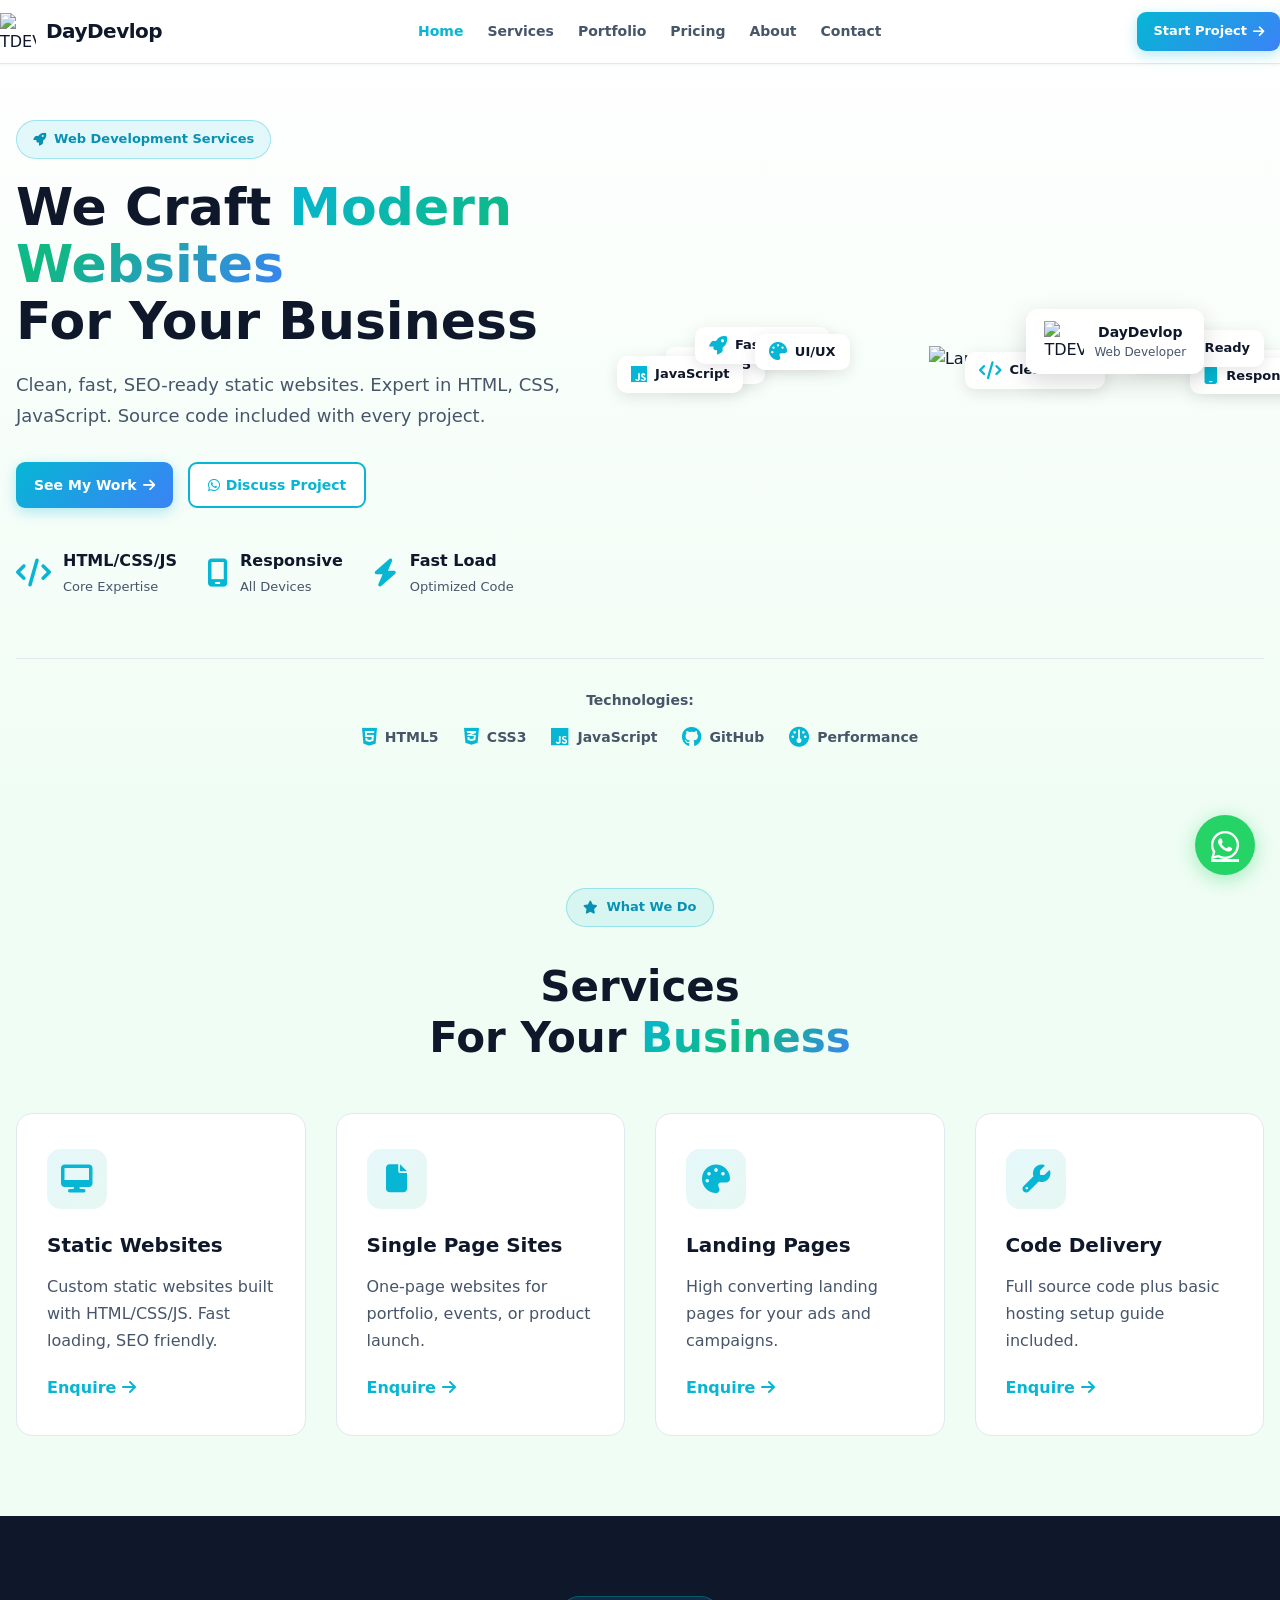
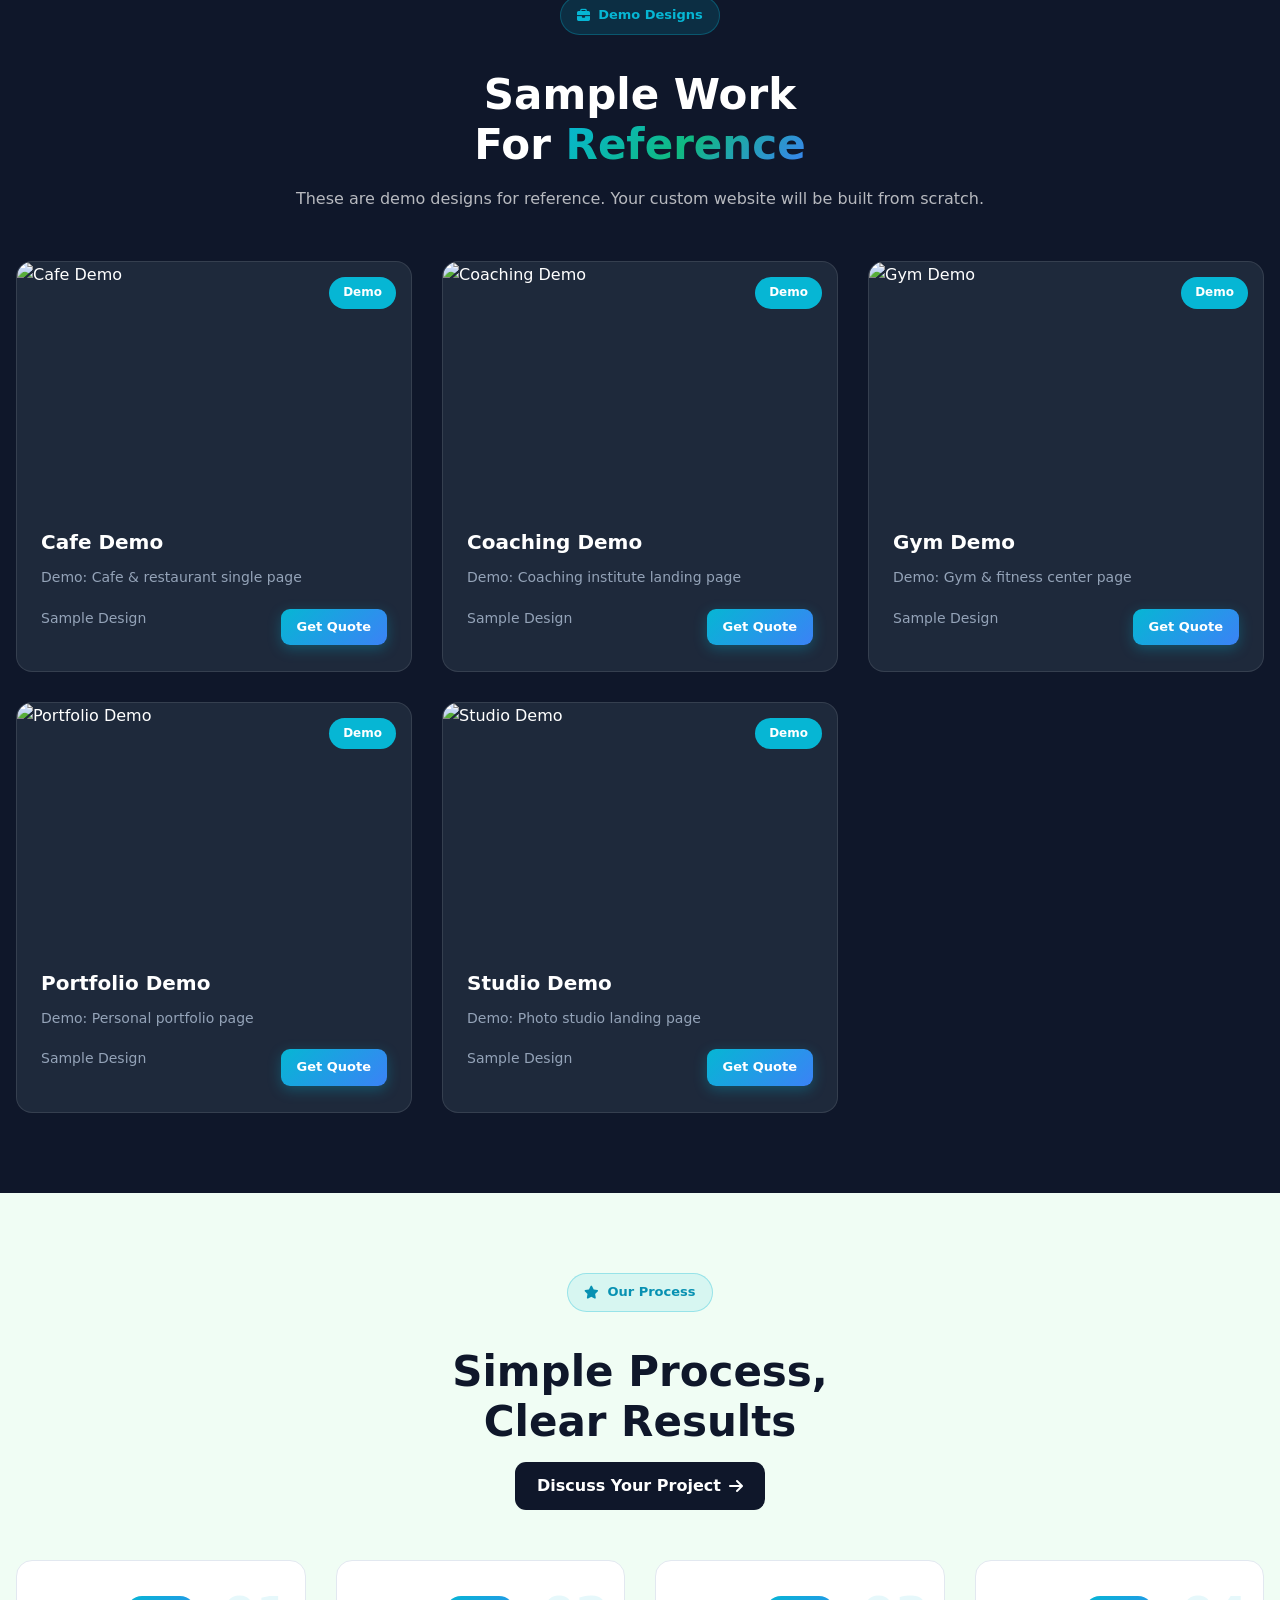
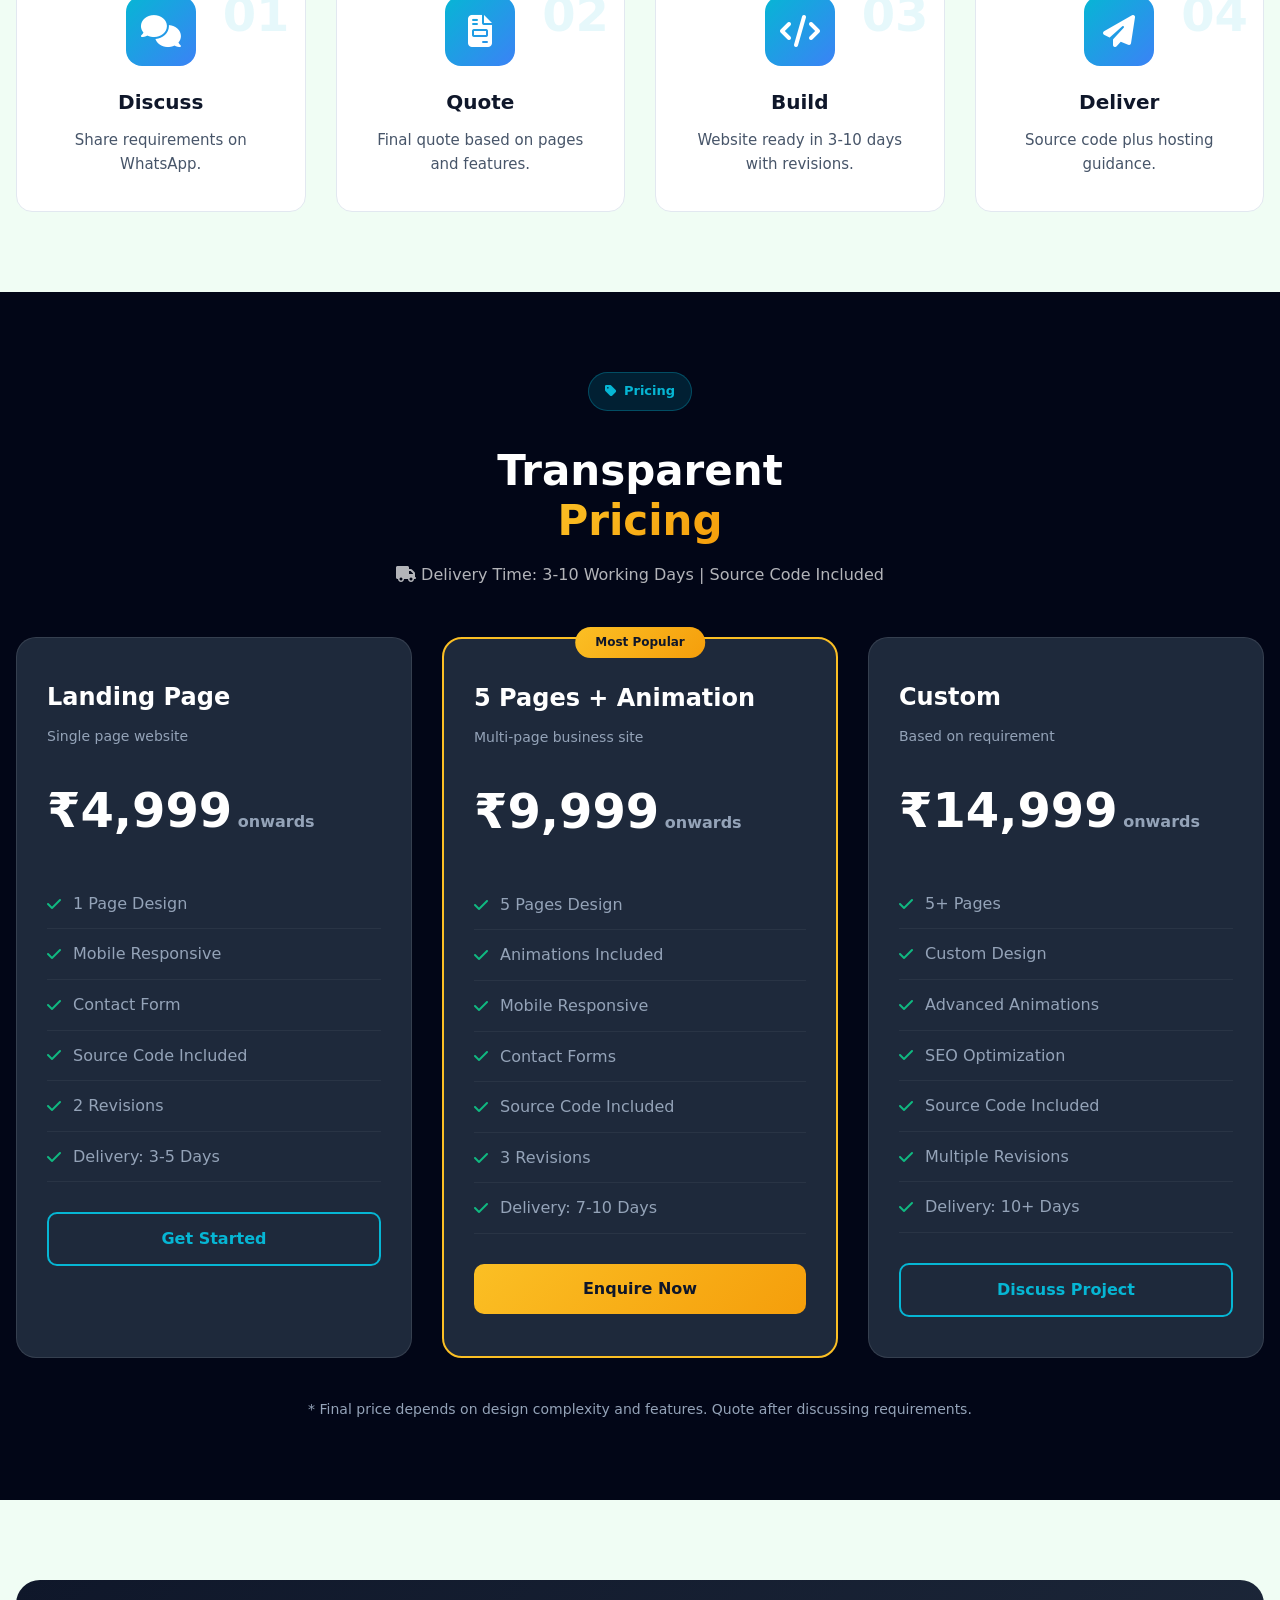
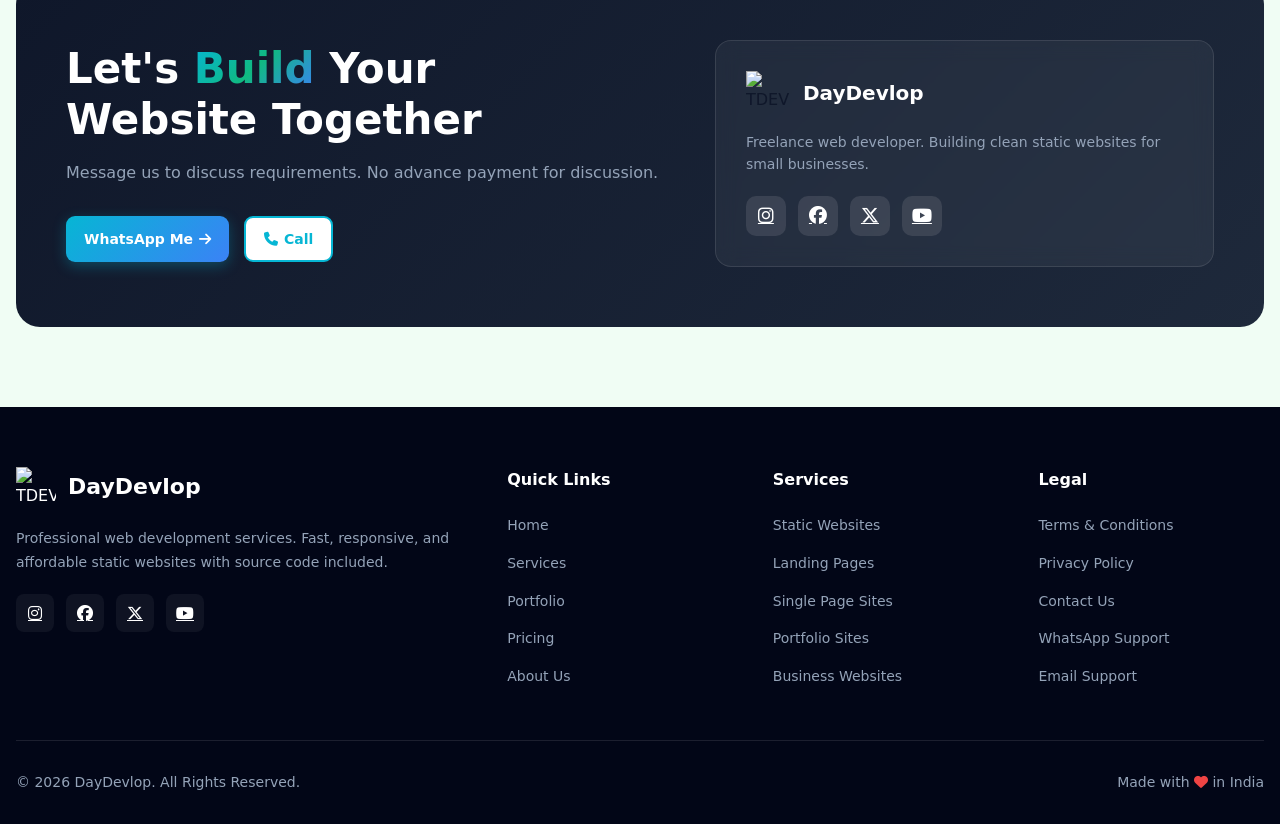
==== index.html @ 45d9cbe9 "Add files via upload" ====
<!DOCTYPE html>
<html lang="en">
<head>
  <meta charset="UTF-8">
  <meta name="viewport" content="width=device-width, initial-scale=1.0">
  <title>DayDevlop - Custom Static Websites</title>
  <link rel="stylesheet" href="style.css">
  <link rel="stylesheet" href="https://cdnjs.cloudflare.com/ajax/libs/font-awesome/6.5.1/css/all.min.css">
</head>
<body>
  <!-- Header -->
  <header class="header">
    <div class="container header-content">
      <div class="logo">
        <img src="Images/logo.png" alt="TDEV">
        <h1>DayDevlop</h1>
      </div>
      <nav class="nav" id="navMenu">
        <a href="index.html" class="active">Home</a>
        <a href="services.html">Services</a>
        <a href="portfolio.html">Portfolio</a>
        <a href="pricing.html">Pricing</a>
        <a href="about.html">About</a>
        <a href="contact.html">Contact</a>
      </nav>
      <a href="https://wa.me/917077134418?text=Hi%20TDEV%2C%20I%20want%20to%20start%20a%20project" class="btn-primary btn-small btn-animated" target="_blank">Start Project <i class="fa-solid fa-arrow-right"></i></a>
      <button class="menu-toggle" id="menuToggle"><i class="fa-solid fa-bars"></i></button>
    </div>
  </header>

  <!-- Hero Section -->
  <section class="hero" id="home">
    <div class="container">
      <div class="hero-grid">
        <div class="hero-left">
          <div class="badge-top">
            <i class="fa-solid fa-rocket"></i> Web Development Services
          </div>
          <h2>We Craft <span class="gradient-text">Modern Websites</span><br>For Your Business</h2>
          <p>Clean, fast, SEO-ready static websites. Expert in HTML, CSS, JavaScript. Source code included with every project.</p>
          <div class="hero-btns">
            <a href="portfolio.html" class="btn-primary btn-animated">See My Work <i class="fa-solid fa-arrow-right"></i></a>
            <a href="https://wa.me/917077134418?text=Hi%20TDEV%2C%20Let's%20discuss%20my%20project" class="btn-secondary btn-animated" target="_blank"><i class="fa-brands fa-whatsapp"></i> Discuss Project</a>
          </div>

          <div class="stats">
            <div class="stat">
              <i class="fa-solid fa-code"></i>
              <div>
                <h4>HTML/CSS/JS</h4>
                <p>Core Expertise</p>
              </div>
            </div>
            <div class="stat">
              <i class="fa-solid fa-mobile-screen"></i>
              <div>
                <h4>Responsive</h4>
                <p>All Devices</p>
              </div>
            </div>
            <div class="stat">
              <i class="fa-solid fa-bolt"></i>
              <div>
                <h4>Fast Load</h4>
                <p>Optimized Code</p>
              </div>
            </div>
          </div>
        </div>

        <div class="hero-right">
        <div class="showcase-wrap" style="position: relative;">
            <img src="Images/laptop.png" alt="Laptop" class="laptop-img">
            
            <div class="float-skill skill-1">
              <i class="fa-brands fa-html5"></i>
              <span>HTML5</span>
            </div>
            <div class="float-skill skill-2">
              <i class="fa-brands fa-css3-alt"></i>
              <span>CSS3</span>
            </div>
            <div class="float-skill skill-3">
              <i class="fa-brands fa-js"></i>
              <span>JavaScript</span>
            </div>
            <div class="float-skill skill-4">
              <i class="fa-solid fa-mobile"></i>
              <span>Responsive</span>
            </div>
            <div class="float-skill skill-5">
              <i class="fa-solid fa-rocket"></i>
              <span>Fast Speed</span>
            </div>
            <div class="float-skill skill-6">
              <i class="fa-solid fa-magnifying-glass"></i>
              <span>SEO Ready</span>
            </div>
            <div class="float-skill skill-7">
              <i class="fa-solid fa-palette"></i>
              <span>UI/UX</span>
            </div>
            <div class="float-skill skill-8">
              <i class="fa-solid fa-code"></i>
              <span>Clean Code</span>
            </div>

            <div class="logo-badge">
              <img src="Images/logo.png" alt="TDEV">
              <div>
                <b>DayDevlop</b>
                <p>Web Developer</p>
              </div>
            </div>
          </div>
        </div>
      </div>

      <div class="tech-bar">
        <p>Technologies:</p>
        <div class="tech-logos">
          <span><i class="fa-brands fa-html5"></i> HTML5</span>
          <span><i class="fa-brands fa-css3-alt"></i> CSS3</span>
          <span><i class="fa-brands fa-js"></i> JavaScript</span>
          <span><i class="fa-brands fa-github"></i> GitHub</span>
          <span><i class="fa-solid fa-gauge"></i> Performance</span>
        </div>
      </div>
    </div>
  </section>

  <!-- Services Section -->
  <section class="services light-section" id="services">
    <div class="container">
      <div class="section-head">
        <div class="badge-top">
          <i class="fa-solid fa-star"></i> What We Do
        </div>
        <h3>Services<br>For Your <span class="gradient-text">Business</span></h3>
      </div>

      <div class="services-grid">
        <div class="service-card">
          <div class="service-icon"><i class="fa-solid fa-desktop"></i></div>
          <h4>Static Websites</h4>
          <p>Custom static websites built with HTML/CSS/JS. Fast loading, SEO friendly.</p>
          <a href="https://wa.me/917077134418?text=Hi%20TDEV%2C%20I%20want%20Static%20Website" target="_blank">Enquire <i class="fa-solid fa-arrow-right"></i></a>
        </div>
        <div class="service-card">
          <div class="service-icon"><i class="fa-solid fa-file"></i></div>
          <h4>Single Page Sites</h4>
          <p>One-page websites for portfolio, events, or product launch.</p>
          <a href="https://wa.me/917077134418?text=Hi%20TDEV%2C%20I%20want%20Single%20Page%20Site" target="_blank">Enquire <i class="fa-solid fa-arrow-right"></i></a>
        </div>
        <div class="service-card">
          <div class="service-icon"><i class="fa-solid fa-palette"></i></div>
          <h4>Landing Pages</h4>
          <p>High converting landing pages for your ads and campaigns.</p>
          <a href="https://wa.me/917077134418?text=Hi%20TDEV%2C%20I%20need%20Landing%20Page" target="_blank">Enquire <i class="fa-solid fa-arrow-right"></i></a>
        </div>
        <div class="service-card">
          <div class="service-icon"><i class="fa-solid fa-wrench"></i></div>
          <h4>Code Delivery</h4>
          <p>Full source code plus basic hosting setup guide included.</p>
          <a href="https://wa.me/917077134418?text=Hi%20TDEV%2C%20I%20need%20Code%20Delivery" target="_blank">Enquire <i class="fa-solid fa-arrow-right"></i></a>
        </div>
      </div>
    </div>
  </section>

  <!-- Portfolio Section -->
  <section class="portfolio dark-section" id="portfolio">
    <div class="container">
      <div class="section-head">
        <div class="badge-top">
          <i class="fa-solid fa-briefcase"></i> Demo Designs
        </div>
        <h3>Sample Work<br>For <span class="gradient-text">Reference</span></h3>
        <p>These are demo designs for reference. Your custom website will be built from scratch.</p>
      </div>
      <div class="portfolio-grid" id="portfolioGrid"></div>
    </div>
  </section>

  <!-- Process Section -->
  <section class="process light-section">
    <div class="container">
      <div class="section-head">
        <div class="badge-top">
          <i class="fa-solid fa-star"></i> Our Process
        </div>
        <h3>Simple Process,<br>Clear Results</h3>
        <a href="https://wa.me/917077134418?text=Hi%20TDEV%2C%20Let's%20discuss%20my%20project" class="btn-dark btn-animated" target="_blank">Discuss Your Project <i class="fa-solid fa-arrow-right"></i></a>
      </div>

      <div class="process-steps">
        <div class="step">
          <div class="step-icon"><i class="fa-solid fa-comments"></i></div>
          <span class="step-num">01</span>
          <h4>Discuss</h4>
          <p>Share requirements on WhatsApp.</p>
        </div>
        <div class="step">
          <div class="step-icon"><i class="fa-solid fa-file-invoice"></i></div>
          <span class="step-num">02</span>
          <h4>Quote</h4>
          <p>Final quote based on pages and features.</p>
        </div>
        <div class="step">
          <div class="step-icon"><i class="fa-solid fa-code"></i></div>
          <span class="step-num">03</span>
          <h4>Build</h4>
          <p>Website ready in 3-10 days with revisions.</p>
        </div>
        <div class="step">
          <div class="step-icon"><i class="fa-solid fa-paper-plane"></i></div>
          <span class="step-num">04</span>
          <h4>Deliver</h4>
          <p>Source code plus hosting guidance.</p>
        </div>
      </div>
    </div>
  </section>

  <!-- Pricing Section -->
  <section class="pricing dark-theme" id="pricing">
    <div class="container">
      <div class="section-head">
        <div class="badge-top">
          <i class="fa-solid fa-tag"></i> Pricing
        </div>
        <h3>Transparent<br><span class="gradient-text-gold">Pricing</span></h3>
        <p><i class="fa-solid fa-truck"></i> Delivery Time: 3-10 Working Days | Source Code Included</p>
      </div>

      <div class="pricing-grid">
        <div class="price-card">
          <h4>Landing Page</h4>
          <p class="price-sub">Single page website</p>
          <div class="price">₹4,999<span style="font-size: 16px; color: #94a3b8;"> onwards</span></div>
          <ul>
            <li><i class="fa-solid fa-check"></i> 1 Page Design</li>
            <li><i class="fa-solid fa-check"></i> Mobile Responsive</li>
            <li><i class="fa-solid fa-check"></i> Contact Form</li>
            <li><i class="fa-solid fa-check"></i> Source Code Included</li>
            <li><i class="fa-solid fa-check"></i> 2 Revisions</li>
            <li><i class="fa-solid fa-check"></i> Delivery: 3-5 Days</li>
          </ul>
          <a href="https://wa.me/917077134418?text=Hi%20I%20want%20Landing%20Page%20for%204999" class="btn-price btn-animated" target="_blank">Get Started</a>
        </div>

        <div class="price-card popular">
          <div class="popular-badge">Most Popular</div>
          <h4>5 Pages + Animation</h4>
          <p class="price-sub">Multi-page business site</p>
          <div class="price">₹9,999<span style="font-size: 16px; color: #94a3b8;"> onwards</span></div>
          <ul>
            <li><i class="fa-solid fa-check"></i> 5 Pages Design</li>
            <li><i class="fa-solid fa-check"></i> Animations Included</li>
            <li><i class="fa-solid fa-check"></i> Mobile Responsive</li>
            <li><i class="fa-solid fa-check"></i> Contact Forms</li>
            <li><i class="fa-solid fa-check"></i> Source Code Included</li>
            <li><i class="fa-solid fa-check"></i> 3 Revisions</li>
            <li><i class="fa-solid fa-check"></i> Delivery: 7-10 Days</li>
          </ul>
          <a href="https://wa.me/917077134418?text=Hi%20I%20want%205%20Pages%20Website%20for%209999" class="btn-price-gradient btn-animated" target="_blank">Enquire Now</a>
        </div>

        <div class="price-card">
          <h4>Custom</h4>
          <p class="price-sub">Based on requirement</p>
          <div class="price">₹14,999<span style="font-size: 16px; color: #94a3b8;"> onwards</span></div>
          <ul>
            <li><i class="fa-solid fa-check"></i> 5+ Pages</li>
            <li><i class="fa-solid fa-check"></i> Custom Design</li>
            <li><i class="fa-solid fa-check"></i> Advanced Animations</li>
            <li><i class="fa-solid fa-check"></i> SEO Optimization</li>
            <li><i class="fa-solid fa-check"></i> Source Code Included</li>
            <li><i class="fa-solid fa-check"></i> Multiple Revisions</li>
            <li><i class="fa-solid fa-check"></i> Delivery: 10+ Days</li>
          </ul>
          <a href="https://wa.me/917077134418?text=Hi%20I%20need%20custom%20website%20quote" class="btn-price btn-animated" target="_blank">Discuss Project</a>
        </div>
      </div>

      <p style="text-align: center; color: #94a3b8; margin-top: 40px; font-size: 14px;">
        * Final price depends on design complexity and features. Quote after discussing requirements.
      </p>
    </div>
  </section>

  <!-- CTA Section -->
  <section class="cta" id="contact">
    <div class="container">
      <div class="cta-box">
        <div class="cta-left">
          <h3>Let's <span class="gradient-text">Build</span> Your<br>Website Together</h3>
          <p>Message us to discuss requirements. No advance payment for discussion.</p>
          <div class="cta-btns">
            <a href="https://wa.me/917077134418?text=Hi%20TDEV%2C%20I%20want%20to%20discuss%20my%20website%20project" class="btn-primary btn-animated" target="_blank">WhatsApp Me <i class="fa-solid fa-arrow-right"></i></a>
            <a href="tel:+917077134418" class="btn-secondary btn-animated"><i class="fa-solid fa-phone"></i> Call</a>
          </div>
        </div>
        <div class="cta-right">
          <div class="contact-card">
            <div class="contact-logo">
              <img src="Images/logo.png" alt="TDEV">
              <h4>DayDevlop</h4>
            </div>
            <p>Freelance web developer. Building clean static websites for small businesses.</p>
            <div class="contact-socials">
              <a href="https://instagram.com/tdev"><i class="fab fa-instagram"></i></a>
              <a href="https://facebook.com/tdev"><i class="fab fa-facebook"></i></a>
              <a href="https://x.com/tdev"><i class="fab fa-x-twitter"></i></a>
              <a href="https://youtube.com/@tdev"><i class="fab fa-youtube"></i></a>
            </div>
          </div>
        </div>
      </div>
    </div>
  </section>

  <!-- Footer -->
  <footer class="footer">
    <div class="container">
      <div class="footer-grid">
        <div class="footer-col">
          <div class="footer-logo">
            <img src="Images/logo.png" alt="TDEV">
            <h3>DayDevlop</h3>
          </div>
          <p>Professional web development services. Fast, responsive, and affordable static websites with source code included.</p>
          <div class="footer-socials">
    <a href="https://www.instagram.com/daydevlop?igsh=MXQxejdncHQyd3h6dA=" target="_blank"><i class="fab fa-instagram"></i></a>
    <a href="https://www.facebook.com/techtory.09" target="_blank"><i class="fab fa-facebook"></i></a>
    <a href="https://x.com/DayDevlop" target="_blank"><i class="fab fa-x-twitter"></i></a>
    <a href="https://youtube.com/@daydevlop?si=YmVyVssYXaMxvQwR" target="_blank"><i class="fab fa-youtube"></i></a>
</div>
        </div>
        
        <div class="footer-col">
          <h4>Quick Links</h4>
          <ul>
            <li><a href="index.html">Home</a></li>
            <li><a href="services.html">Services</a></li>
            <li><a href="portfolio.html">Portfolio</a></li>
            <li><a href="pricing.html">Pricing</a></li>
            <li><a href="about.html">About Us</a></li>
          </ul>
        </div>
        
        <div class="footer-col">
          <h4>Services</h4>
          <ul>
            <li><a href="services.html">Static Websites</a></li>
            <li><a href="services.html">Landing Pages</a></li>
            <li><a href="services.html">Single Page Sites</a></li>
            <li><a href="services.html">Portfolio Sites</a></li>
            <li><a href="services.html">Business Websites</a></li>
          </ul>
        </div>
        
        <div class="footer-col">
          <h4>Legal</h4>
          <ul>
            <li><a href="terms.html">Terms & Conditions</a></li>
            <li><a href="privacy.html">Privacy Policy</a></li>
            <li><a href="contact.html">Contact Us</a></li>
            <li><a href="https://wa.me/917077134418" target="_blank">WhatsApp Support</a></li>
            <li><a href="mailto:contact@tdev.com">Email Support</a></li>
          </ul>
        </div>
      </div>
      
      <div class="footer-bottom">
        <p>© 2026 DayDevlop. All Rights Reserved.</p>
        <p>Made with <i class="fa-solid fa-heart" style="color: #ef4444;"></i> in India</p>
      </div>
    </div>
  </footer>

  <!-- WhatsApp Float Button -->
  <a href="https://wa.me/917077134418?text=Hi%20I%20want%20to%20discuss%20website" target="_blank" class="whatsapp-float">
    <i class="fab fa-whatsapp"></i>
  </a>

  <!-- Modal -->
  <div class="modal" id="modal">
    <div class="modal-content" onclick="event.stopPropagation()">
      <button class="modal-close" onclick="closeModal()">×</button>
      <img id="modalImg" src="" alt="">
      <div class="modal-info">
        <div>
          <h3 id="modalTitle"></h3>
          <p>This is a demo. Your custom site will be built in 3-10 days.</p>
        </div>
        <div class="modal-price">
          <p id="modalPrice"></p>
          <a id="modalBuyBtn" href="#" class="btn-primary btn-animated">Discuss This Design</a>
        </div>
      </div>
    </div>
  </div>

  <script src="script.js"></script>
</body>
</html>
---- style.css ----
* {
  margin: 0;
  padding: 0;
  box-sizing: border-box;
}

:root {
  --primary: #06b6d4;
  --primary-dark: #0891b2;
  --secondary: #10b981;
  --accent: #3b82f6;
  --brown: #a16207;
  --gold: #fbbf24;
  --dark: #0f172a;
  --dark-2: #1e293b;
  --dark-3: #020617;
  --light: #ffffff;
  --light-bg: #f0fdf4;
  --gray: #475569;
  --gray-light: #94a3b8;
  --border: #e2e8f0;
}

body {
  font-family: 'Segoe UI', system-ui, sans-serif;
  background: var(--light);
  color: var(--dark);
  line-height: 1.6;
  overflow-x: hidden;
}

.container {
  max-width: 1280px;
  margin: 0 auto;
  padding: 0 16px;
}

/* Header */
.header {
  position: fixed;
  top: 0;
  left: 0;
  width: 100%;
  z-index: 1000;
  background: rgba(255, 255, 255, 0.98);
  backdrop-filter: blur(12px);
  border-bottom: 1px solid var(--border);
  box-shadow: 0 1px 3px rgba(0,0,0,0.05);
}

.header-content {
  display: flex;
  justify-content: space-between;
  align-items: center;
  padding: 12px 0;
  gap: 10px;
}

.logo {
  display: flex;
  align-items: center;
  gap: 10px;
  flex-shrink: 0;
}

.logo img {
  width: 36px;
  height: 36px;
  object-fit: contain;
}

.logo h1 {
  font-size: 20px;
  font-weight: 800;
  color: var(--dark);
  letter-spacing: -0.5px;
}

.nav {
  display: flex;
  gap: 24px;
  align-items: center;
}

.nav a {
  color: var(--gray);
  text-decoration: none;
  font-weight: 600;
  font-size: 14px;
  transition: 0.3s;
}

.nav a:hover, .nav a.active {
  color: var(--primary);
}

.btn-primary {
  background: linear-gradient(135deg, var(--primary), var(--accent));
  color: #fff;
  padding: 10px 18px;
  border-radius: 9px;
  text-decoration: none;
  font-weight: 600;
  transition: 0.3s;
  display: inline-flex;
  align-items: center;
  gap: 6px;
  border: none;
  cursor: pointer;
  box-shadow: 0 4px 14px rgba(6, 182, 212, 0.3);
  font-size: 14px;
  white-space: nowrap;
  flex-shrink: 0;
}

.btn-small {
  padding: 9px 16px;
  font-size: 13px;
}

.btn-animated {
  position: relative;
  overflow: hidden;
}

.btn-primary:hover {
  transform: translateY(-2px);
  box-shadow: 0 6px 20px rgba(6, 182, 212, 0.4);
}

.btn-secondary {
  background: #fff;
  color: var(--primary);
  padding: 10px 18px;
  border-radius: 9px;
  text-decoration: none;
  font-weight: 600;
  transition: 0.3s;
  display: inline-flex;
  align-items: center;
  gap: 6px;
  border: 2px solid var(--primary);
  font-size: 14px;
  white-space: nowrap;
}

.btn-secondary:hover {
  background: var(--primary);
  color: #fff;
  transform: translateY(-2px);
}

.btn-dark {
  background: var(--dark);
  color: #fff;
  padding: 11px 22px;
  border-radius: 11px;
  text-decoration: none;
  font-weight: 600;
  display: inline-flex;
  align-items: center;
  gap: 8px;
}

.menu-toggle {
  display: none;
  background: var(--primary);
  color: #fff;
  border: none;
  width: 40px;
  height: 40px;
  border-radius: 8px;
  font-size: 20px;
  cursor: pointer;
  z-index: 1001;
}

/* Hero */
.hero {
  padding: 120px 0 60px;
  position: relative;
  background: linear-gradient(180deg, #ffffff 0%, var(--light-bg) 100%);
}

.hero-grid {
  display: grid;
  grid-template-columns: 1fr 1fr;
  gap: 50px;
  align-items: center;
}

.badge-top {
  display: inline-flex;
  align-items: center;
  gap: 8px;
  background: rgba(6, 182, 212, 0.1);
  border: 1px solid rgba(6, 182, 212, 0.3);
  padding: 8px 16px;
  border-radius: 50px;
  font-size: 13px;
  color: var(--primary-dark);
  font-weight: 600; 
  margin-bottom: 20px;
}

.hero-left h2 {
  font-size: 52px;
  font-weight: 800;
  line-height: 1.1;
  margin-bottom: 20px;
  color: var(--dark);
}

.gradient-text {
  background: linear-gradient(135deg, var(--primary), var(--secondary), var(--accent));
  -webkit-background-clip: text;
  -webkit-text-fill-color: transparent;
  background-clip: text;
}

.hero-left p {
  font-size: 18px;
  color: var(--gray);
  margin-bottom: 30px;
  line-height: 1.7;
}

.hero-btns {
  display: flex;
  gap: 15px;
  margin-bottom: 40px;
  flex-wrap: wrap;
}

.stats {
  display: flex;
  gap: 30px;
  flex-wrap: wrap;
}

.stat {
  display: flex;
  gap: 12px;
  align-items: center;
}

.stat i {
  font-size: 28px;
  color: var(--primary);
}

.stat h4 {
  font-size: 16px;
  margin-bottom: 2px;
  color: var(--dark);
}

.stat p {
  font-size: 13px;
  color: var(--gray);
  margin: 0;
}

/* Hero Right */
.showcase-wrap {
  position: relative;
  text-align: center;
}

.laptop-img {
  width: 100%;
  max-width: 500px;
  animation: float 6s ease-in-out infinite;
}

@keyframes float {
  0%, 100% { transform: translateY(0px); }
  50% { transform: translateY(-20px); }
}

.float-skill {
  position: absolute;
  background: #fff;
  padding: 8px 14px;
  border-radius: 10px;
  box-shadow: 0 4px 15px rgba(0,0,0,0.1);
  display: flex;
  align-items: center;
  gap: 8px;
  font-size: 13px;
  font-weight: 600;
  color: var(--dark);
  animation: floatSkill 3s ease-in-out infinite;
}

.float-skill i {
  font-size: 18px;
  color: var(--primary);
}

@keyframes floatSkill {
  0%, 100% { transform: translateY(0px); }
  50% { transform: translateY(-10px); }
}

.skill-1 { top: 5%; left: 0%; animation-delay: 0s; }
.skill-2 { top: 15%; right: -5%; animation-delay: 0.5s; }
.skill-3 { top: 40%; left: -8%; animation-delay: 1s; }
.skill-4 { top: 45%; right: -10%; animation-delay: 1.5s; }
.skill-5 { bottom: 30%; left: 5%; animation-delay: 2s; }
.skill-6 { bottom: 20%; right: 0%; animation-delay: 2.5s; }
.skill-7 { bottom: 5%; left: 15%; animation-delay: 3s; }
.skill-8 { top: 25%; left: 50%; animation-delay: 3.5s; }

.logo-badge {
  position: absolute;
  bottom: -10%;
  right: 10%;
  background: #fff;
  padding: 12px 18px;
  border-radius: 12px;
  box-shadow: 0 8px 25px rgba(0,0,0,0.15);
  display: flex;
  align-items: center;
  gap: 10px;
}

.logo-badge img {
  width: 40px;
  height: 40px;
}

.logo-badge b {
  display: block;
  font-size: 14px;
  color: var(--dark);
}

.logo-badge p {
  font-size: 12px;
  color: var(--gray);
  margin: 0;
}

.tech-bar {
  margin-top: 60px;
  padding-top: 30px;
  border-top: 1px solid var(--border);
  text-align: center;
}

.tech-bar p {
  font-size: 14px;
  color: var(--gray);
  margin-bottom: 15px;
  font-weight: 600;
}

.tech-logos {
  display: flex;
  justify-content: center;
  gap: 25px;
  flex-wrap: wrap;
}

.tech-logos span {
  display: flex;
  align-items: center;
  gap: 8px;
  font-size: 14px;
  color: var(--gray);
  font-weight: 600;
}

.tech-logos i {
  font-size: 20px;
  color: var(--primary);
}

/* Sections */
.services {
  padding: 80px 0;
}

.light-section {
  background: var(--light-bg);
}

.dark-section {
  background: var(--dark);
  color: #fff;
}

.section-head {
  text-align: center;
  margin-bottom: 50px;
}

.section-head h3 {
  font-size: 42px;
  font-weight: 800;
  line-height: 1.2;
  margin: 15px 0;
}

.dark-section .section-head h3 {
  color: #fff;
}

.section-head p {
  font-size: 16px;
  color: var(--gray);
  margin-top: 15px;
}

.dark-section .section-head p {
  color: var(--gray-light);
}

.services-grid {
  display: grid;
  grid-template-columns: repeat(auto-fit, minmax(270px, 1fr));
  gap: 30px;
}

.service-card {
  background: #fff;
  padding: 35px 30px;
  border-radius: 16px;
  border: 1px solid var(--border);
  transition: 0.3s;
}

.service-card:hover {
  transform: translateY(-8px);
  box-shadow: 0 15px 40px rgba(6, 182, 212, 0.15);
  border-color: var(--primary);
}

.service-icon {
  width: 60px;
  height: 60px;
  background: linear-gradient(135deg, rgba(6, 182, 212, 0.1), rgba(16, 185, 129, 0.1));
  border-radius: 14px;
  display: flex;
  align-items: center;
  justify-content: center;
  font-size: 28px;
  color: var(--primary);
  margin-bottom: 20px;
}

.service-card h4 {
  font-size: 20px;
  margin-bottom: 12px;
  color: var(--dark);
}

.service-card p {
  color: var(--gray);
  margin-bottom: 20px;
  line-height: 1.7;
}

.service-card a {
  color: var(--primary);
  text-decoration: none;
  font-weight: 600;
  display: inline-flex;
  align-items: center;
  gap: 6px;
}

/* Portfolio */
.portfolio {
  padding: 80px 0;
}

.portfolio-grid {
  display: grid;
  grid-template-columns: repeat(auto-fit, minmax(320px, 1fr));
  gap: 30px;
}

.portfolio-card {
  background: var(--dark-2);
  border-radius: 16px;
  overflow: hidden;
  border: 1px solid rgba(255,255,255,0.1);
  transition: transform 0.3s;
}

.portfolio-card:hover {
  transform: translateY(-8px);
}

.portfolio-img-wrap {
  position: relative;
  overflow: hidden;
  height: 240px;
}

.portfolio-img {
  width: 100%;
  height: 100%;
  object-fit: cover;
  transition: transform 0.5s;
}

.portfolio-card:hover .portfolio-img {
  transform: scale(1.1);
}

.live-badge {
  position: absolute;
  top: 15px;
  right: 15px;
  background: var(--primary);
  color: #fff;
  padding: 6px 14px;
  border-radius: 20px;
  font-size: 12px;
  font-weight: 700;
  z-index: 2;
}

.portfolio-overlay {
  position: absolute;
  inset: 0;
  background: rgba(0,0,0,0.75);
  display: flex;
  align-items: center;
  justify-content: center;
  opacity: 0;
  transition: opacity 0.3s;
}

.portfolio-card:hover .portfolio-overlay {
  opacity: 1;
}

.portfolio-body {
  padding: 24px;
}

.portfolio-body h4 {
  font-size: 20px;
  margin-bottom: 8px;
  color: #fff;
}

.portfolio-body p {
  color: var(--gray-light);
  font-size: 14px;
  margin-bottom: 18px;
}

.portfolio-bottom {
  display: flex;
  justify-content: space-between;
  align-items: center;
  gap: 10px;
}

/* Process */
.process {
  padding: 80px 0;
}

.process-steps {
  display: grid;
  grid-template-columns: repeat(auto-fit, minmax(250px, 1fr));
  gap: 30px;
  margin-top: 50px;
}

.step {
  background: #fff;
  padding: 35px 25px;
  border-radius: 16px;
  border: 1px solid var(--border);
  text-align: center;
  position: relative;
  transition: 0.3s;
}

.step:hover {
  transform: translateY(-8px);
  box-shadow: 0 15px 40px rgba(6, 182, 212, 0.15);
}

.step-icon {
  width: 70px;
  height: 70px;
  background: linear-gradient(135deg, var(--primary), var(--accent));
  border-radius: 16px;
  display: flex;
  align-items: center;
  justify-content: center;
  font-size: 32px;
  color: #fff;
  margin: 0 auto 20px;
}

.step-num {
  position: absolute;
  top: 15px;
  right: 15px;
  font-size: 48px;
  font-weight: 800;
  color: rgba(6, 182, 212, 0.1);
}

.step h4 {
  font-size: 20px;
  margin-bottom: 10px;
  color: var(--dark);
}

.step p {
  color: var(--gray);
  font-size: 15px;
}

/* Pricing */
.pricing {
  padding: 80px 0;
  background: var(--dark-3);
}

.gradient-text-gold {
  background: linear-gradient(135deg, var(--gold), #f59e0b);
  -webkit-background-clip: text;
  -webkit-text-fill-color: transparent;
  background-clip: text;
}

.pricing-grid {
  display: grid;
  grid-template-columns: repeat(auto-fit, minmax(320px, 1fr));
  gap: 30px;
  margin-top: 50px;
}

.price-card {
  background: var(--dark-2);
  padding: 40px 30px;
  border-radius: 20px;
  border: 1px solid rgba(255,255,255,0.1);
  position: relative;
  transition: 0.3s;
}

.price-card:hover {
  transform: translateY(-10px);
  border-color: var(--primary);
}

.price-card.popular {
  border: 2px solid var(--gold);
  transform: scale(1.05);
}

.popular-badge {
  position: absolute;
  top: -12px;
  left: 50%;
  transform: translateX(-50%);
  background: linear-gradient(135deg, var(--gold), #f59e0b);
  color: var(--dark);
  padding: 6px 20px;
  border-radius: 20px;
  font-size: 12px;
  font-weight: 700;
}

.price-card h4 {
  font-size: 24px;
  margin-bottom: 8px;
  color: #fff;
}

.price-sub {
  color: var(--gray-light);
  font-size: 14px;
  margin-bottom: 25px;
}

.price {
  font-size: 48px;
  font-weight: 800;
  color: #fff;
  margin-bottom: 30px;
}

.price-card ul {
  list-style: none;
  margin-bottom: 30px;
}

.price-card ul li {
  padding: 12px 0;
  color: var(--gray-light);
  display: flex;
  align-items: center;
  gap: 12px;
  border-bottom: 1px solid rgba(255,255,255,0.05);
}

.price-card ul li i {
  color: var(--secondary);
  font-size: 16px;
}

.btn-price {
  background: transparent;
  color: var(--primary);
  border: 2px solid var(--primary);
  padding: 12px;
  border-radius: 10px;
  text-decoration: none;
  font-weight: 600;
  display: block;
  text-align: center;
  transition: 0.3s;
}

.btn-price:hover {
  background: var(--primary);
  color: #fff;
}

.btn-price-gradient {
  background: linear-gradient(135deg, var(--gold), #f59e0b);
  color: var(--dark);
  padding: 12px;
  border-radius: 10px;
  text-decoration: none;
  font-weight: 700;
  display: block;
  text-align: center;
  transition: 0.3s;
}

/* CTA */
.cta {
  padding: 80px 0;
  background: var(--light-bg);
}

.cta-box {
  background: linear-gradient(135deg, var(--dark), var(--dark-2));
  border-radius: 24px;
  padding: 60px 50px;
  display: grid;
  grid-template-columns: 1.2fr 1fr;
  gap: 50px;
  align-items: center;
}

.cta-left h3 {
  font-size: 42px;
  font-weight: 800;
  color: #fff;
  margin-bottom: 15px;
  line-height: 1.2;
}

.cta-left p {
  color: var(--gray-light);
  font-size: 16px;
  margin-bottom: 30px;
}

.cta-btns {
  display: flex;
  gap: 15px;
  flex-wrap: wrap;
}

.contact-card {
  background: rgba(255,255,255,0.05);
  backdrop-filter: blur(10px);
  padding: 30px;
  border-radius: 16px;
  border: 1px solid rgba(255,255,255,0.1);
}

.contact-logo {
  display: flex;
  align-items: center;
  gap: 12px;
  margin-bottom: 15px;
}

.contact-logo img {
  width: 45px;
  height: 45px;
}

.contact-logo h4 {
  color: #fff;
  font-size: 20px;
}

.contact-card p {
  color: var(--gray-light);
  margin-bottom: 20px;
  font-size: 14px;
}

.contact-socials {
  display: flex;
  gap: 12px;
}

.contact-socials a {
  width: 40px;
  height: 40px;
  background: rgba(255,255,255,0.1);
  border-radius: 10px;
  display: flex;
  align-items: center;
  justify-content: center;
  color: #fff;
  font-size: 18px;
  transition: 0.3s;
}

.contact-socials a:hover {
  background: var(--primary);
  transform: translateY(-3px);
}

/* Footer */
.footer {
  background: var(--dark-3);
  color: #fff;
  padding: 60px 0 30px;
}

.footer-grid {
  display: grid;
  grid-template-columns: 2fr 1fr 1fr 1fr;
  gap: 40px;
  margin-bottom: 40px;
}

.footer-logo {
  display: flex;
  align-items: center;
  gap: 12px;
  margin-bottom: 20px;
}

.footer-logo img {
  width: 40px;
  height: 40px;
}

.footer-logo h3 {
  font-size: 22px;
}

.footer-col p {
  color: var(--gray-light);
  margin-bottom: 20px;
  line-height: 1.7;
  font-size: 14px;
}

.footer-socials {
  display: flex;
  gap: 12px;
}

.footer-socials a {
  width: 38px;
  height: 38px;
  background: rgba(255,255,255,0.05);
  border-radius: 8px;
  display: flex;
  align-items: center;
  justify-content: center;
  color: #fff;
  transition: 0.3s;
}

.footer-socials a:hover {
  background: var(--primary);
}

.footer-col h4 {
  font-size: 16px;
  margin-bottom: 20px;
  color: #fff;
}

.footer-col ul {
  list-style: none;
}

.footer-col ul li {
  margin-bottom: 12px;
}

.footer-col ul li a {
  color: var(--gray-light);
  text-decoration: none;
  transition: 0.3s;
  font-size: 14px;
}

.footer-col ul li a:hover {
  color: var(--primary);
  padding-left: 5px;
}

.footer-bottom {
  padding-top: 30px;
  border-top: 1px solid rgba(255,255,255,0.1);
  display: flex;
  justify-content: space-between;
  align-items: center;
  flex-wrap: wrap;
  gap: 15px;
}

.footer-bottom p {
  color: var(--gray-light);
  font-size: 14px;
}

/* WhatsApp Float */
.whatsapp-float {
  position: fixed;
  bottom: 25px;
  right: 25px;
  width: 60px;
  height: 60px;
  background: #25d366;
  color: #fff;
  border-radius: 50%;
  display: flex;
  align-items: center;
  justify-content: center;
  font-size: 32px;
  box-shadow: 0 4px 20px rgba(37, 211, 102, 0.4);
  z-index: 999;
  transition: 0.3s;
  animation: pulse 2s infinite;
}

@keyframes pulse {
  0%, 100% { box-shadow: 0 4px 20px rgba(37, 211, 102, 0.4); }
  50% { box-shadow: 0 4px 30px rgba(37, 211, 102, 0.6); }
}

.whatsapp-float:hover {
  transform: scale(1.1);
}

/* Modal */
.modal {
  display: none;
  position: fixed;
  z-index: 9999;
  left: 0;
  top: 0;
  width: 100%;
  height: 100%;
  background: rgba(0,0,0,0.9);
  align-items: center;
  justify-content: center;
  padding: 20px;
}

.modal.active {
  display: flex;
}

.modal-content {
  background: var(--dark-2);
  padding: 30px;
  border-radius: 20px;
  max-width: 700px;
  width: 100%;
  position: relative;
  max-height: 90vh;
  overflow-y: auto;
}

.modal-close {
  position: absolute;
  top: 15px;
  right: 20px;
  font-size: 35px;
  color: #fff;
  background: transparent;
  border: none;
  cursor: pointer;
  line-height: 1;
  z-index: 1;
}

.modal img {
  width: 100%;
  border-radius: 12px;
  margin-bottom: 20px;
}

.modal-info {
  display: flex;
  justify-content: space-between;
  align-items: flex-start;
  gap: 20px;
  flex-wrap: wrap;
}

.modal-info h3 {
  color: #fff;
  font-size: 24px;
  margin-bottom: 8px;
}

.modal-info p {
  color: var(--gray-light);
  font-size: 14px;
}

.modal-price p {
  color: #fff;
  font-size: 28px;
  font-weight: 800;
  margin-bottom: 12px;
}

/* Mobile Responsive */
@media (max-width: 992px) {
  .menu-toggle {
    display: block;
  }
  
  .nav {
    position: fixed;
    top: 65px;
    left: -100%;
    width: 100%;
    height: calc(100vh - 65px);
    background: #fff;
    flex-direction: column;
    padding: 40px 20px;
    gap: 0;
    transition: left 0.3s ease;
    border-top: 1px solid var(--border);
    box-shadow: 0 4px 10px rgba(0,0,0,0.1);
  }
  
  .nav.active {
    left: 0;
  }
  
  .nav a {
    font-size: 18px;
    padding: 15px 0;
    width: 100%;
    border-bottom: 1px solid var(--border);
  }
  
  .btn-small {
    display: none;
  }
  
  .hero-grid {
    grid-template-columns: 1fr;
    gap: 40px;
  }
  
  .hero-left h2 {
    font-size: 38px;
  }
  
  .hero-right {
    order: -1;
  }
  
  .float-skill {
    font-size: 11px;
    padding: 6px 10px;
  }
  
  .cta-box {
    grid-template-columns: 1fr;
    padding: 40px 30px;
  }
  
  .footer-grid {
    grid-template-columns: 1fr 1fr;
  }
}

@media (max-width: 768px) {
  .hero {
    padding: 100px 0 50px;
  }
  
  .hero-left h2 {
    font-size: 32px;
  }
  
  .hero-btns {
    flex-direction: column;
  }
  
  .hero-btns a {
    width: 100%;
    justify-content: center;
  }
  
  .stats {
    flex-direction: column;
    gap: 20px;
  }
  
  .section-head h3 {
    font-size: 32px;
  }
  
  .services-grid, .portfolio-grid, .pricing-grid {
    grid-template-columns: 1fr;
  }
  
  .price-card.popular {
    transform: scale(1);
  }
  
  .footer-grid {
    grid-template-columns: 1fr;
  }
  
  .footer-bottom {
    flex-direction: column;
    text-align: center;
  }
  
  .float-skill {
    display: none;
  }
  
  .logo-badge {
    position: static;
    margin: 20px auto 0;
    width: fit-content;
  }
}

@media (max-width: 480px) {
  .logo h1 {
    font-size: 18px;
  }
  
  .logo img {
    width: 30px;
    height: 30px;
  }
  
  .hero-left h2 {
    font-size: 28px;
  }
  
  .cta-left h3 {
    font-size: 28px;
  }
}

/* About Page Styles */
.about-grid {
  display: grid;
  grid-template-columns: 1.5fr 1fr;
  gap: 50px;
  align-items: start;
}

@media (max-width: 992px) {
  .about-grid {
    grid-template-columns: 1fr;
  }
  
  .founder-card {
    position: static !important;
  }
  
  .mission-vision {
    grid-template-columns: 1fr !important;
  }
  
  .about-features {
    grid-template-columns: 1fr !important;
  }
}

/* Contact Page Responsive */
@media (max-width: 992px) {
  .light-section .container > div {
    grid-template-columns: 1fr !important;
  }
}

/* Form Input Focus */
#contactForm input:focus,
#contactForm select:focus,
#contactForm textarea:focus {
  outline: none;
  border-color: var(--primary);
  box-shadow: 0 0 0 3px rgba(6, 182, 212, 0.1);
}

/* ===== MOBILE FIXES ===== */

/* 1. Header Logo + Text Andar Lao */
@media (max-width: 768px) {
  .header-content {
    padding: 0 16px;
  }
  .logo {
    gap: 8px;
  }
  .logo img {
    width: 32px;
    height: 32px;
  }
  .logo h1 {
    font-size: 20px;
  }
}

/* 2. Pricing Section Transparency Text Fix */
.pricing .section-head .badge-top,
.dark-section .section-head .badge-top {
  background: rgba(6, 182, 212, 0.15);
  color: var(--primary);
  border: 1px solid rgba(6, 182, 212, 0.3);
}

.pricing .section-head h3,
.dark-section .section-head h3 {
  color: #fff;
}

.pricing .section-head p,
.dark-section .section-head p {
  color: rgba(255, 255, 255, 0.7);
}

/* 3. Hero Image Logo Overlap Fix - SEO Tag */
@media (max-width: 768px) {
  .hero-image {
    position: relative;
    margin-bottom: 40px;
  }
  .hero-image .floating-card {
    display: none; /* Mobile pe floating badges hide kar de */
  }
  .hero-image img {
    width: 100%;
    max-width: 100%;
    height: auto;
  }
}

/* 4. Extra: Hero section mobile spacing */
@media (max-width: 768px) {
  .hero {
    padding: 100px 0 40px !important;
  }
  .hero-content {
    padding: 0 16px;
  }
  .whatsapp-float {
    bottom: 80px; /* Zoom buttons se upar */
    right: 20px;
  }
}

/* DayDevlop Web Developer Tag Swing Animation */
.logo-badge {
  animation: tagSwing 3s ease-in-out infinite;
}

@keyframes tagSwing {
  0%, 100% { transform: translateX(0px); }      /* Apni jagah */
  25% { transform: translateX(-12px); }         /* Left jayega */
  50% { transform: translateX(0px); }           /* Wapas beech me */
  75% { transform: translateX(12px); }          /* Right jayega */
  100% { transform: translateX(0px); }          /* Phir apni jagah */
}
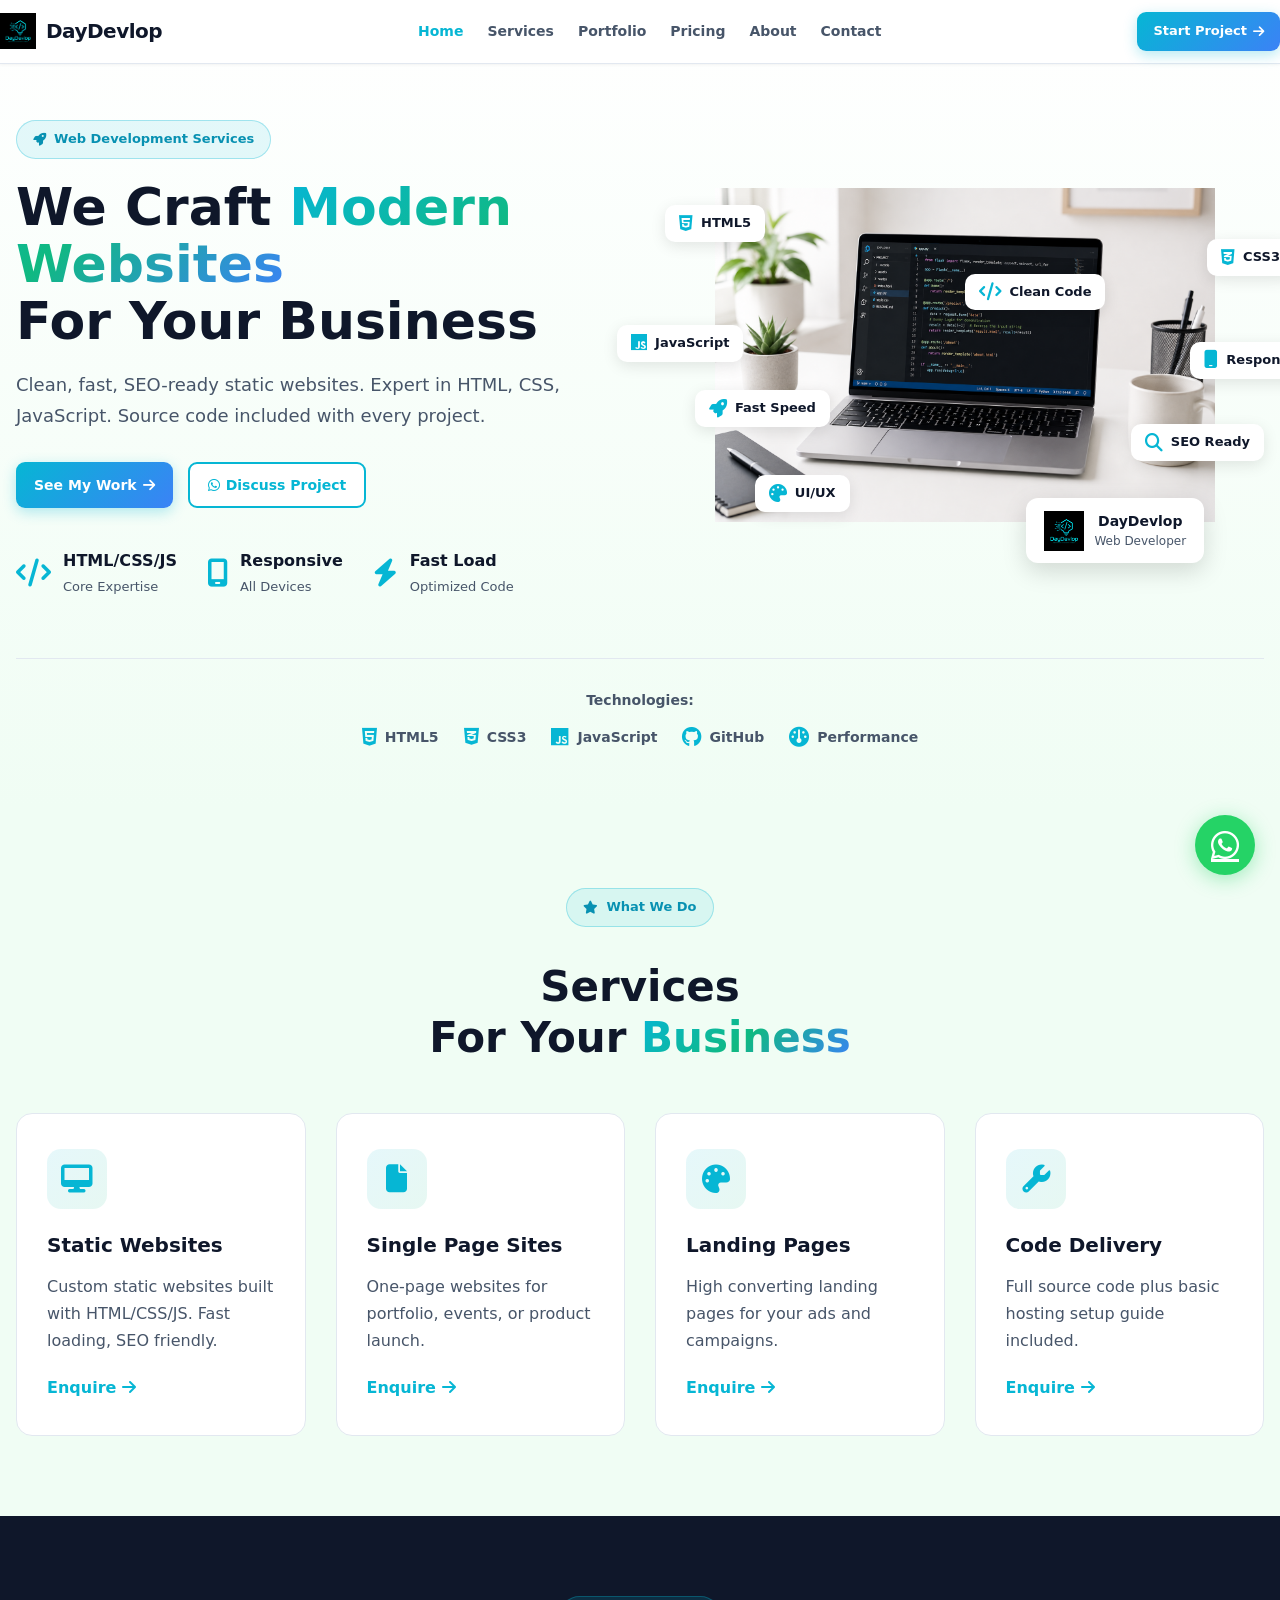
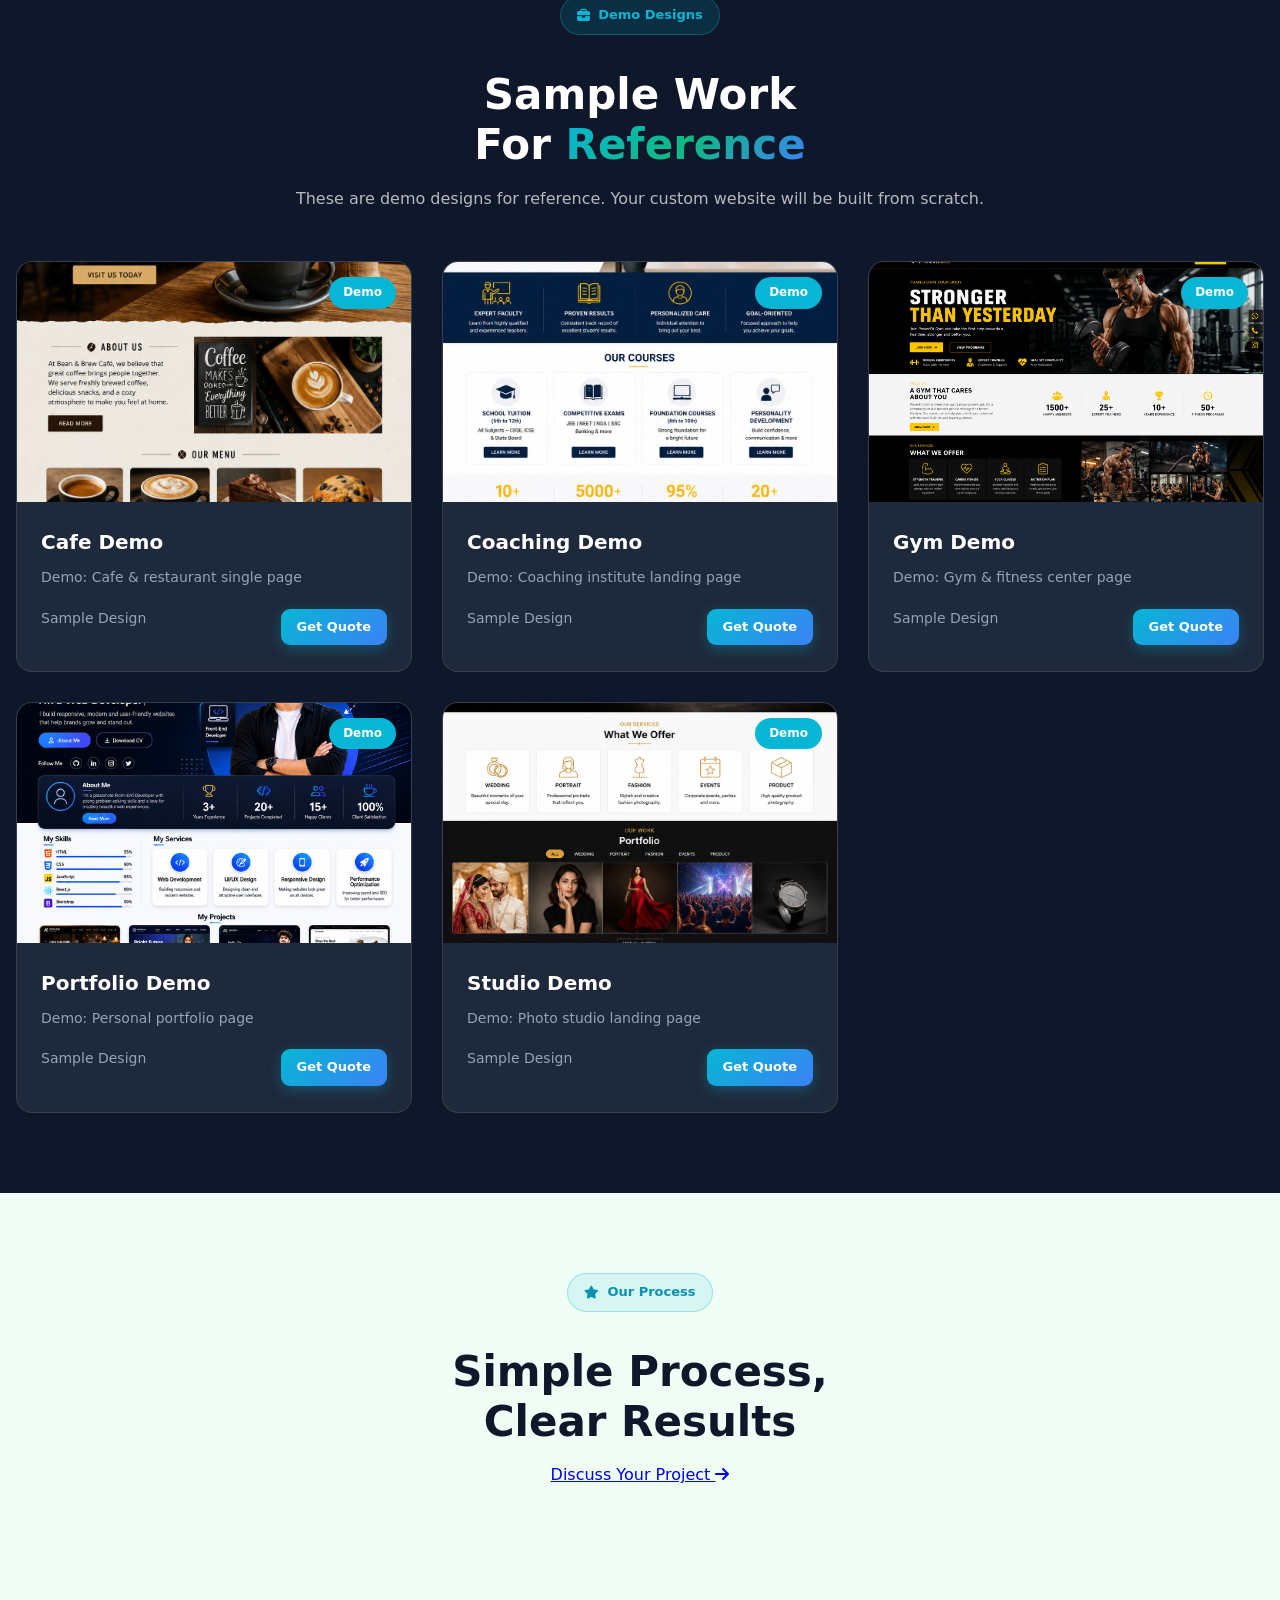
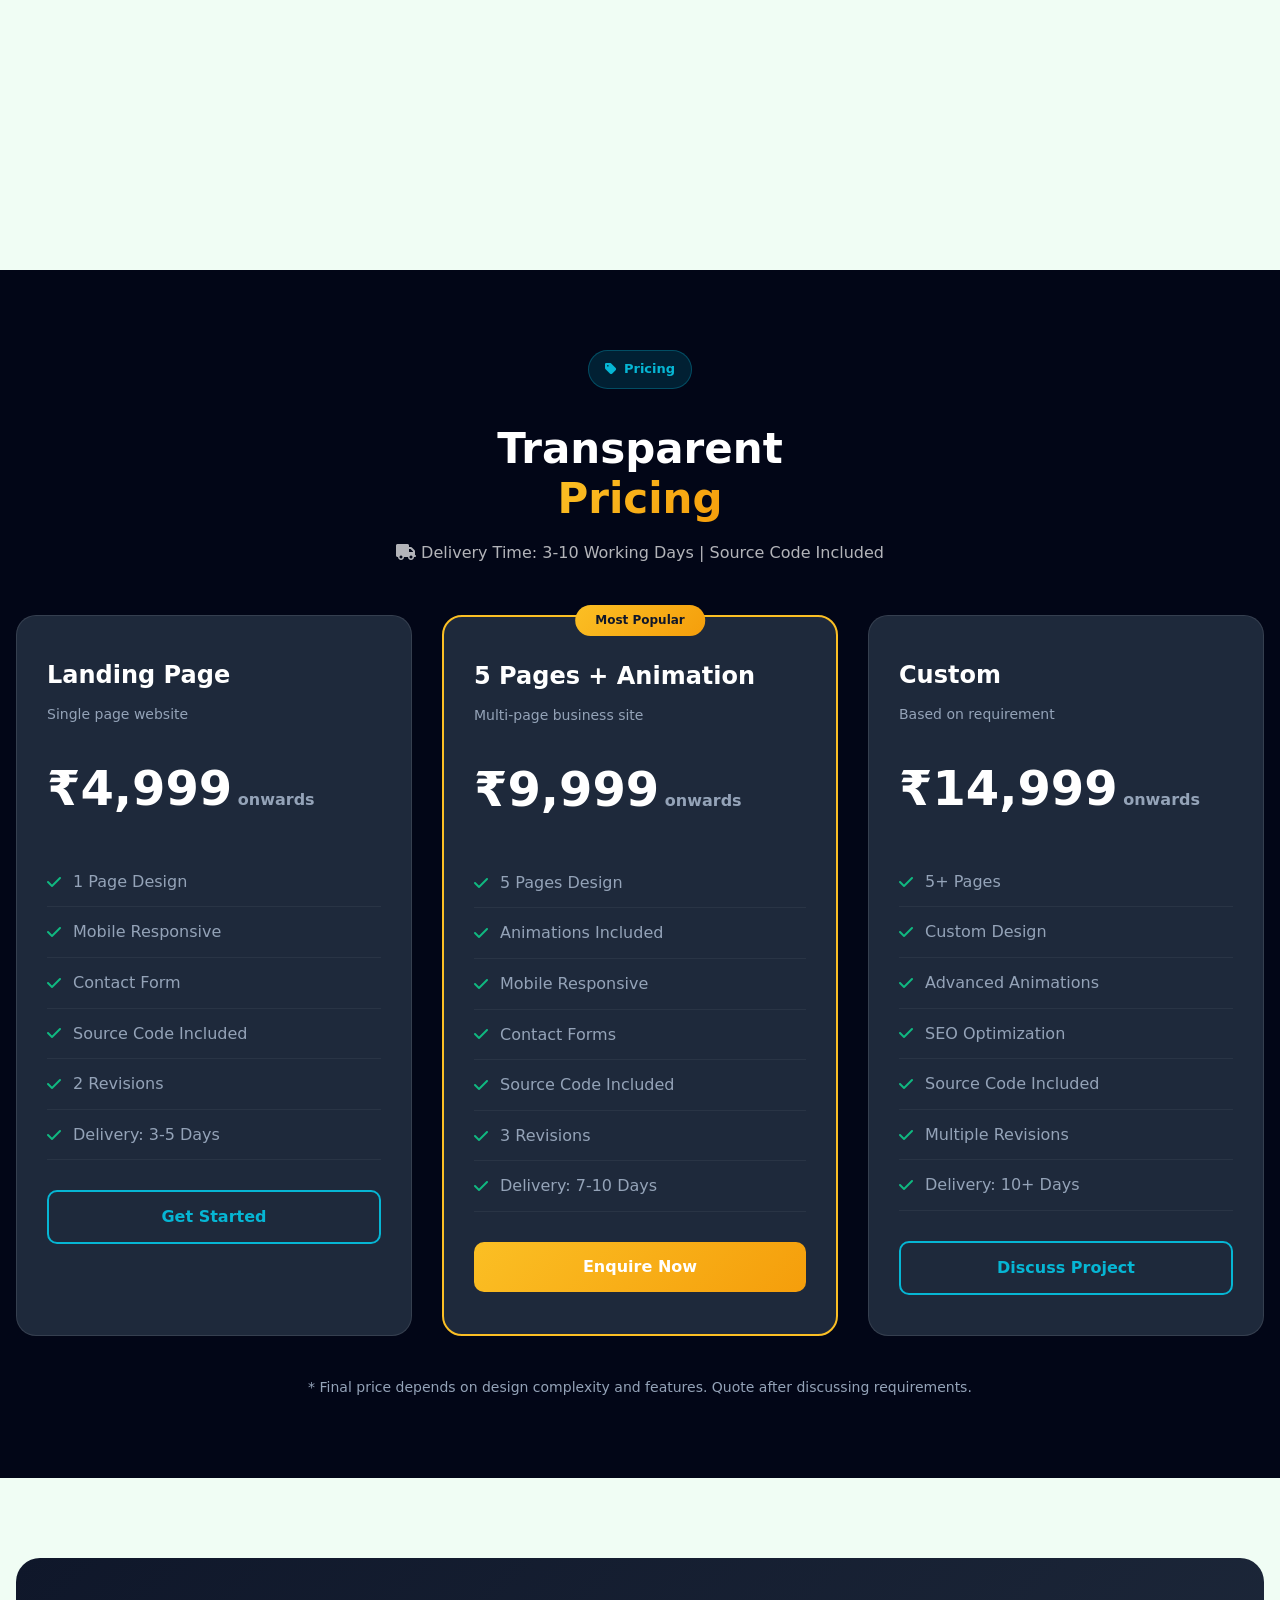
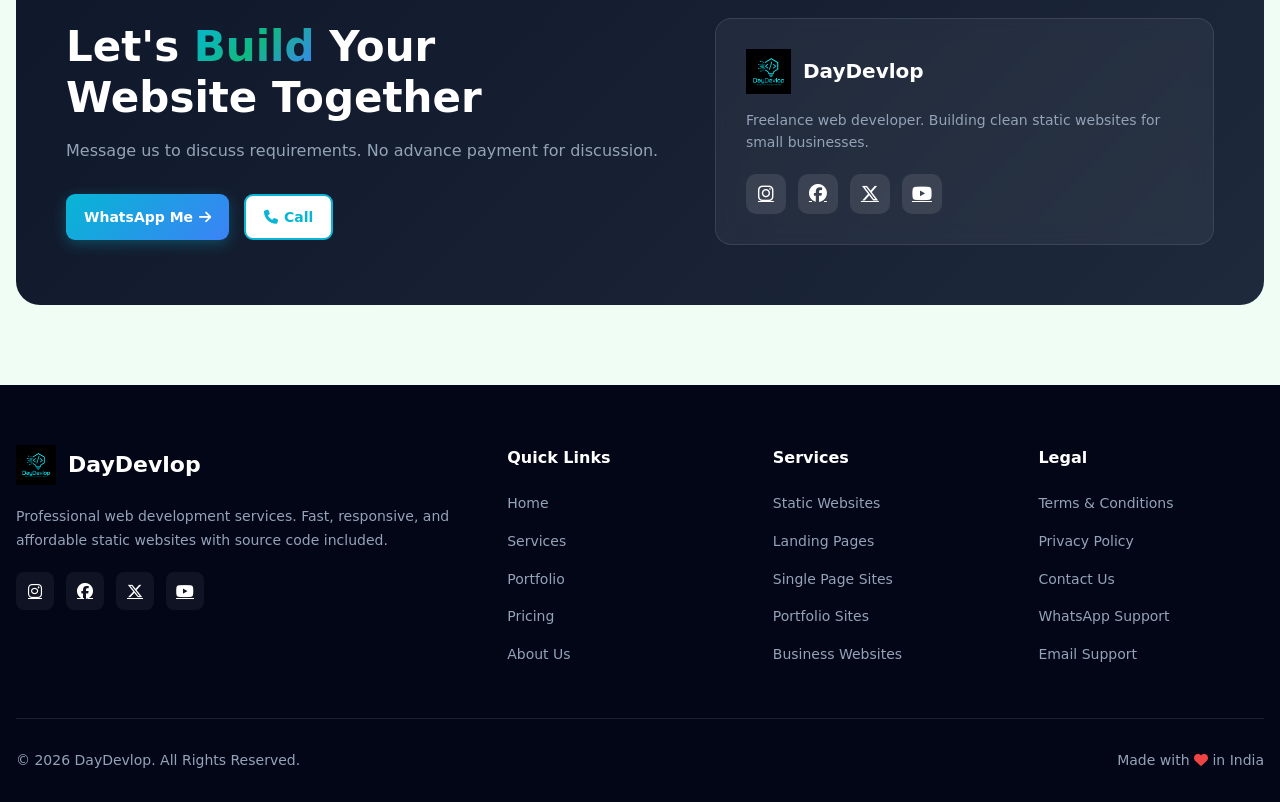
==== commit 19cfb8b1: "Update index.html" ====
--- a/index.html
+++ b/index.html
@@ -4,7 +4,7 @@
   <meta charset="UTF-8">
   <meta name="viewport" content="width=device-width, initial-scale=1.0">
   <title>DayDevlop - Custom Static Websites</title>
-  <link rel="stylesheet" href="style.css">
+  <link rel="stylesheet" href="style.css?v=4">
   <link rel="stylesheet" href="https://cdnjs.cloudflare.com/ajax/libs/font-awesome/6.5.1/css/all.min.css">
 </head>
 <body>
@@ -12,7 +12,7 @@
   <header class="header">
     <div class="container header-content">
       <div class="logo">
-        <img src="Images/logo.png" alt="TDEV">
+        <img src="Images/logo.png" alt="DayDevlop">
         <h1>DayDevlop</h1>
       </div>
       <nav class="nav" id="navMenu">
@@ -23,7 +23,7 @@
         <a href="about.html">About</a>
         <a href="contact.html">Contact</a>
       </nav>
-      <a href="https://wa.me/917077134418?text=Hi%20TDEV%2C%20I%20want%20to%20start%20a%20project" class="btn-primary btn-small btn-animated" target="_blank">Start Project <i class="fa-solid fa-arrow-right"></i></a>
+      <a href="https://wa.me/917077134418?text=Hi%20DayDevlop%2C%20I%20want%20to%20start%20a%20project" class="btn-primary btn-small btn-animated" target="_blank">Start Project <i class="fa-solid fa-arrow-right"></i></a>
       <button class="menu-toggle" id="menuToggle"><i class="fa-solid fa-bars"></i></button>
     </div>
   </header>
@@ -40,7 +40,7 @@
           <p>Clean, fast, SEO-ready static websites. Expert in HTML, CSS, JavaScript. Source code included with every project.</p>
           <div class="hero-btns">
             <a href="portfolio.html" class="btn-primary btn-animated">See My Work <i class="fa-solid fa-arrow-right"></i></a>
-            <a href="https://wa.me/917077134418?text=Hi%20TDEV%2C%20Let's%20discuss%20my%20project" class="btn-secondary btn-animated" target="_blank"><i class="fa-brands fa-whatsapp"></i> Discuss Project</a>
+            <a href="https://wa.me/917077134418?text=Hi%20DayDevlop%2C%20Let's%20discuss%20my%20project" class="btn-secondary btn-animated" target="_blank"><i class="fa-brands fa-whatsapp"></i> Discuss Project</a>
           </div>
 
           <div class="stats">
@@ -106,7 +106,7 @@
             </div>
 
             <div class="logo-badge">
-              <img src="Images/logo.png" alt="TDEV">
+              <img src="Images/logo.png" alt="DayDevlop">
               <div>
                 <b>DayDevlop</b>
                 <p>Web Developer</p>
@@ -144,25 +144,25 @@
           <div class="service-icon"><i class="fa-solid fa-desktop"></i></div>
           <h4>Static Websites</h4>
           <p>Custom static websites built with HTML/CSS/JS. Fast loading, SEO friendly.</p>
-          <a href="https://wa.me/917077134418?text=Hi%20TDEV%2C%20I%20want%20Static%20Website" target="_blank">Enquire <i class="fa-solid fa-arrow-right"></i></a>
+          <a href="https://wa.me/917077134418?text=Hi%20DayDevlop%2C%20I%20want%20Static%20Website" target="_blank">Enquire <i class="fa-solid fa-arrow-right"></i></a>
         </div>
         <div class="service-card">
           <div class="service-icon"><i class="fa-solid fa-file"></i></div>
           <h4>Single Page Sites</h4>
           <p>One-page websites for portfolio, events, or product launch.</p>
-          <a href="https://wa.me/917077134418?text=Hi%20TDEV%2C%20I%20want%20Single%20Page%20Site" target="_blank">Enquire <i class="fa-solid fa-arrow-right"></i></a>
+          <a href="https://wa.me/917077134418?text=Hi%20DayDevlop%2C%20I%20want%20Single%20Page%20Site" target="_blank">Enquire <i class="fa-solid fa-arrow-right"></i></a>
         </div>
         <div class="service-card">
           <div class="service-icon"><i class="fa-solid fa-palette"></i></div>
           <h4>Landing Pages</h4>
           <p>High converting landing pages for your ads and campaigns.</p>
-          <a href="https://wa.me/917077134418?text=Hi%20TDEV%2C%20I%20need%20Landing%20Page" target="_blank">Enquire <i class="fa-solid fa-arrow-right"></i></a>
+          <a href="https://wa.me/917077134418?text=Hi%20DayDevlop%2C%20I%20need%20Landing%20Page" target="_blank">Enquire <i class="fa-solid fa-arrow-right"></i></a>
         </div>
         <div class="service-card">
           <div class="service-icon"><i class="fa-solid fa-wrench"></i></div>
           <h4>Code Delivery</h4>
           <p>Full source code plus basic hosting setup guide included.</p>
-          <a href="https://wa.me/917077134418?text=Hi%20TDEV%2C%20I%20need%20Code%20Delivery" target="_blank">Enquire <i class="fa-solid fa-arrow-right"></i></a>
+          <a href="https://wa.me/917077134418?text=Hi%20DayDevlop%2C%20I%20need%20Code%20Delivery" target="_blank">Enquire <i class="fa-solid fa-arrow-right"></i></a>
         </div>
       </div>
     </div>
@@ -190,7 +190,9 @@
           <i class="fa-solid fa-star"></i> Our Process
         </div>
         <h3>Simple Process,<br>Clear Results</h3>
-        <a href="https://wa.me/917077134418?text=Hi%20TDEV%2C%20Let's%20discuss%20my%20project" class="btn-dark btn-animated" target="_blank">Discuss Your Project <i class="fa-solid fa-arrow-right"></i></a>
+        <a href="https://wa.me/917077134418?text=Hi%20DayDevlop%2C%20Let's%20discuss%20my%20project" class="btn-process" target="_blank">
+  Discuss Your Project <i class="fa-solid fa-arrow-right"></i>
+</a>
       </div>
 
       <div class="process-steps">
@@ -263,7 +265,12 @@
             <li><i class="fa-solid fa-check"></i> 3 Revisions</li>
             <li><i class="fa-solid fa-check"></i> Delivery: 7-10 Days</li>
           </ul>
-          <a href="https://wa.me/917077134418?text=Hi%20I%20want%205%20Pages%20Website%20for%209999" class="btn-price-gradient btn-animated" target="_blank">Enquire Now</a>
+          <a href="https://wa.me/917077134418?text=Hi%20I%20want%205%20Pages%20Website%20for%209999" 
+             class="btn-price-gradient btn-animated" 
+             target="_blank"
+             style="color: #ffffff !important; -webkit-text-fill-color: #ffffff !important; -webkit-background-clip: border-box !important; background-clip: border-box !important;">
+             Enquire Now
+          </a>
         </div>
 
         <div class="price-card">
@@ -297,22 +304,22 @@
           <h3>Let's <span class="gradient-text">Build</span> Your<br>Website Together</h3>
           <p>Message us to discuss requirements. No advance payment for discussion.</p>
           <div class="cta-btns">
-            <a href="https://wa.me/917077134418?text=Hi%20TDEV%2C%20I%20want%20to%20discuss%20my%20website%20project" class="btn-primary btn-animated" target="_blank">WhatsApp Me <i class="fa-solid fa-arrow-right"></i></a>
+            <a href="https://wa.me/917077134418?text=Hi%20DayDevlop%2C%20I%20want%20to%20discuss%20my%20website%20project" class="btn-primary btn-animated" target="_blank">WhatsApp Me <i class="fa-solid fa-arrow-right"></i></a>
             <a href="tel:+917077134418" class="btn-secondary btn-animated"><i class="fa-solid fa-phone"></i> Call</a>
           </div>
         </div>
         <div class="cta-right">
           <div class="contact-card">
             <div class="contact-logo">
-              <img src="Images/logo.png" alt="TDEV">
+              <img src="Images/logo.png" alt="DayDevlop">
               <h4>DayDevlop</h4>
             </div>
             <p>Freelance web developer. Building clean static websites for small businesses.</p>
             <div class="contact-socials">
-              <a href="https://instagram.com/tdev"><i class="fab fa-instagram"></i></a>
-              <a href="https://facebook.com/tdev"><i class="fab fa-facebook"></i></a>
-              <a href="https://x.com/tdev"><i class="fab fa-x-twitter"></i></a>
-              <a href="https://youtube.com/@tdev"><i class="fab fa-youtube"></i></a>
+              <a href="https://instagram.com/DayDevlop"><i class="fab fa-instagram"></i></a>
+              <a href="https://facebook.com/DayDevlop"><i class="fab fa-facebook"></i></a>
+              <a href="https://x.com/DayDevlop"><i class="fab fa-x-twitter"></i></a>
+              <a href="https://youtube.com/@DayDevlop"><i class="fab fa-youtube"></i></a>
             </div>
           </div>
         </div>
@@ -326,16 +333,16 @@
       <div class="footer-grid">
         <div class="footer-col">
           <div class="footer-logo">
-            <img src="Images/logo.png" alt="TDEV">
+            <img src="Images/logo.png" alt="DayDevlop">
             <h3>DayDevlop</h3>
           </div>
           <p>Professional web development services. Fast, responsive, and affordable static websites with source code included.</p>
           <div class="footer-socials">
-    <a href="https://www.instagram.com/daydevlop?igsh=MXQxejdncHQyd3h6dA=" target="_blank"><i class="fab fa-instagram"></i></a>
-    <a href="https://www.facebook.com/techtory.09" target="_blank"><i class="fab fa-facebook"></i></a>
-    <a href="https://x.com/DayDevlop" target="_blank"><i class="fab fa-x-twitter"></i></a>
-    <a href="https://youtube.com/@daydevlop?si=YmVyVssYXaMxvQwR" target="_blank"><i class="fab fa-youtube"></i></a>
-</div>
+            <a href="https://www.instagram.com/daydevlop?igsh=MXQxejdncHQyd3h6dA=" target="_blank"><i class="fab fa-instagram"></i></a>
+            <a href="https://www.facebook.com/techtory.09" target="_blank"><i class="fab fa-facebook"></i></a>
+            <a href="https://x.com/DayDevlop" target="_blank"><i class="fab fa-x-twitter"></i></a>
+            <a href="https://youtube.com/@daydevlop?si=YmVyVssYXaMxvQwR" target="_blank"><i class="fab fa-youtube"></i></a>
+          </div>
         </div>
         
         <div class="footer-col">
@@ -367,7 +374,7 @@
             <li><a href="privacy.html">Privacy Policy</a></li>
             <li><a href="contact.html">Contact Us</a></li>
             <li><a href="https://wa.me/917077134418" target="_blank">WhatsApp Support</a></li>
-            <li><a href="mailto:contact@tdev.com">Email Support</a></li>
+            <li><a href="mailto:contact@DayDevlop.com">Email Support</a></li>
           </ul>
         </div>
       </div>
@@ -404,4 +411,4 @@
 
   <script src="script.js"></script>
 </body>
-</html>+                        </html>
--- a/style.css
+++ b/style.css
@@ -1293,4 +1293,5 @@
   50% { transform: translateX(0px); }           /* Wapas beech me */
   75% { transform: translateX(12px); }          /* Right jayega */
   100% { transform: translateX(0px); }          /* Phir apni jagah */
-}+}
+
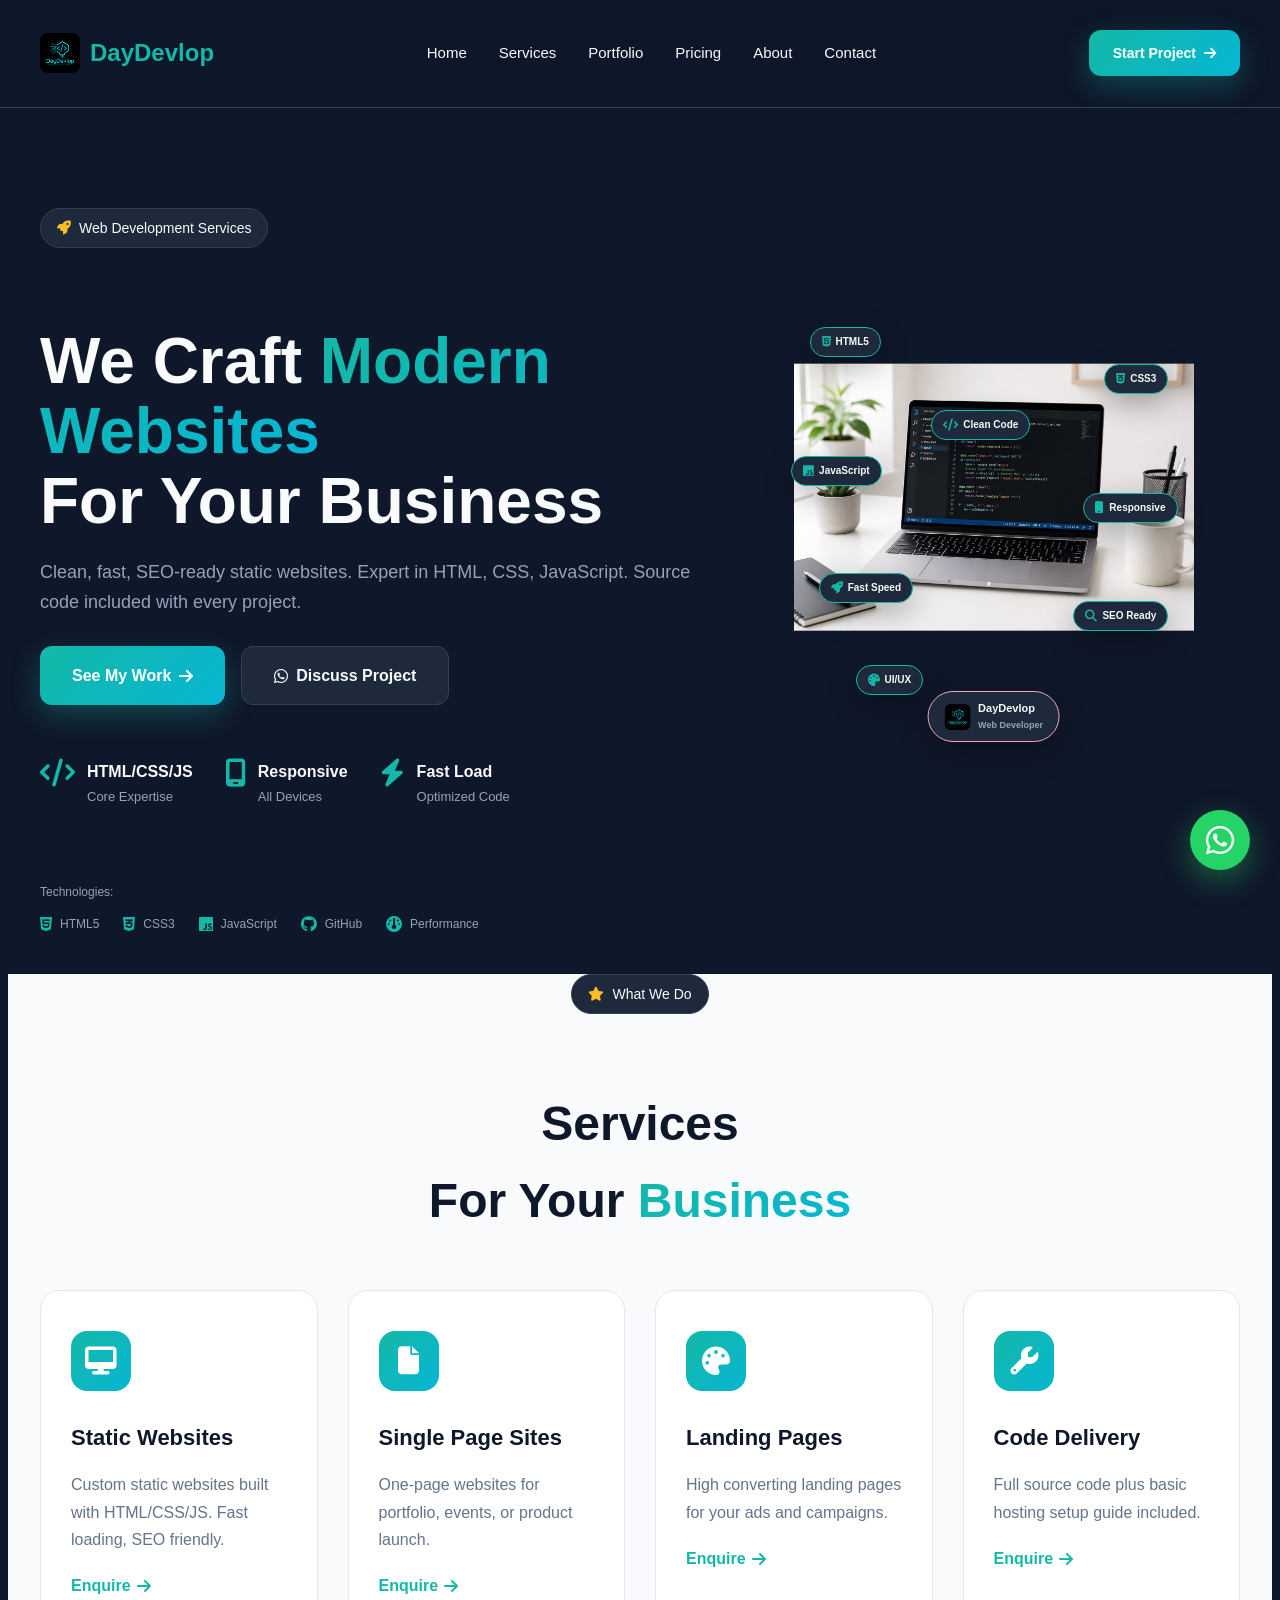
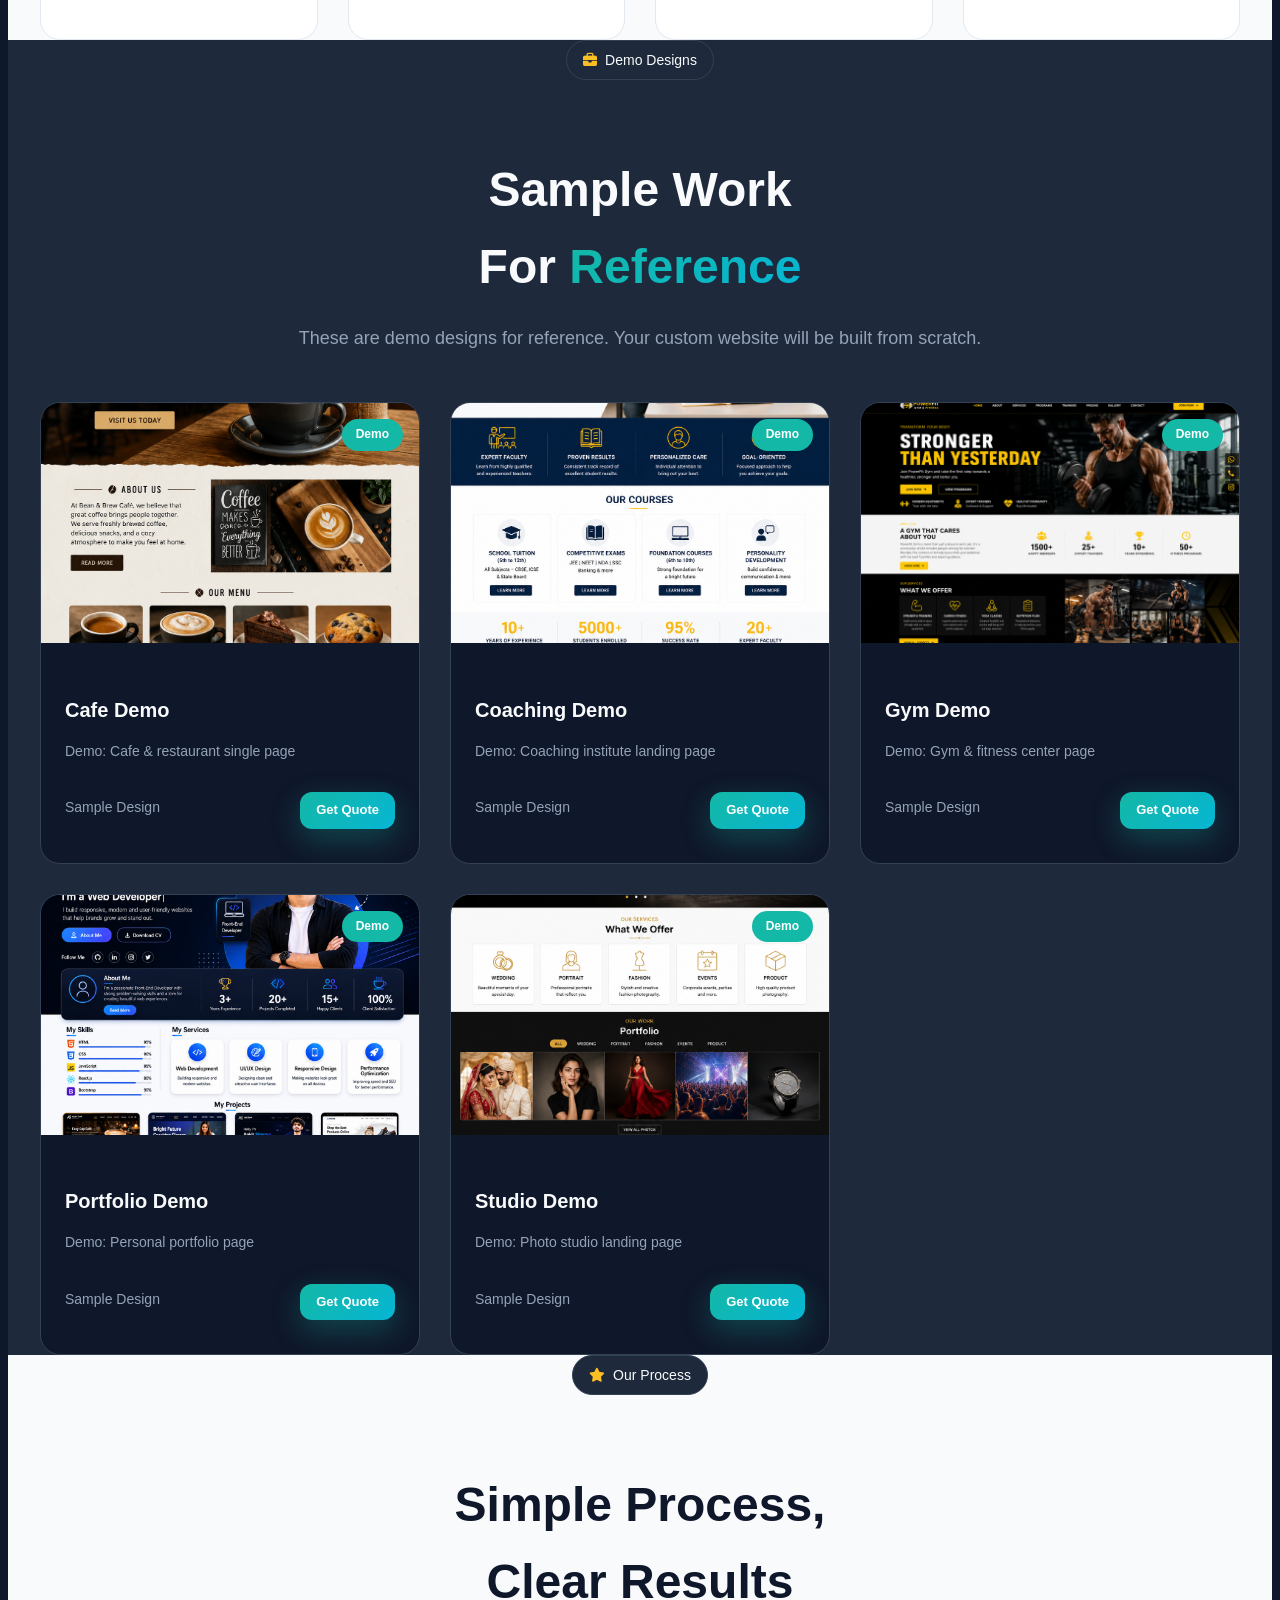
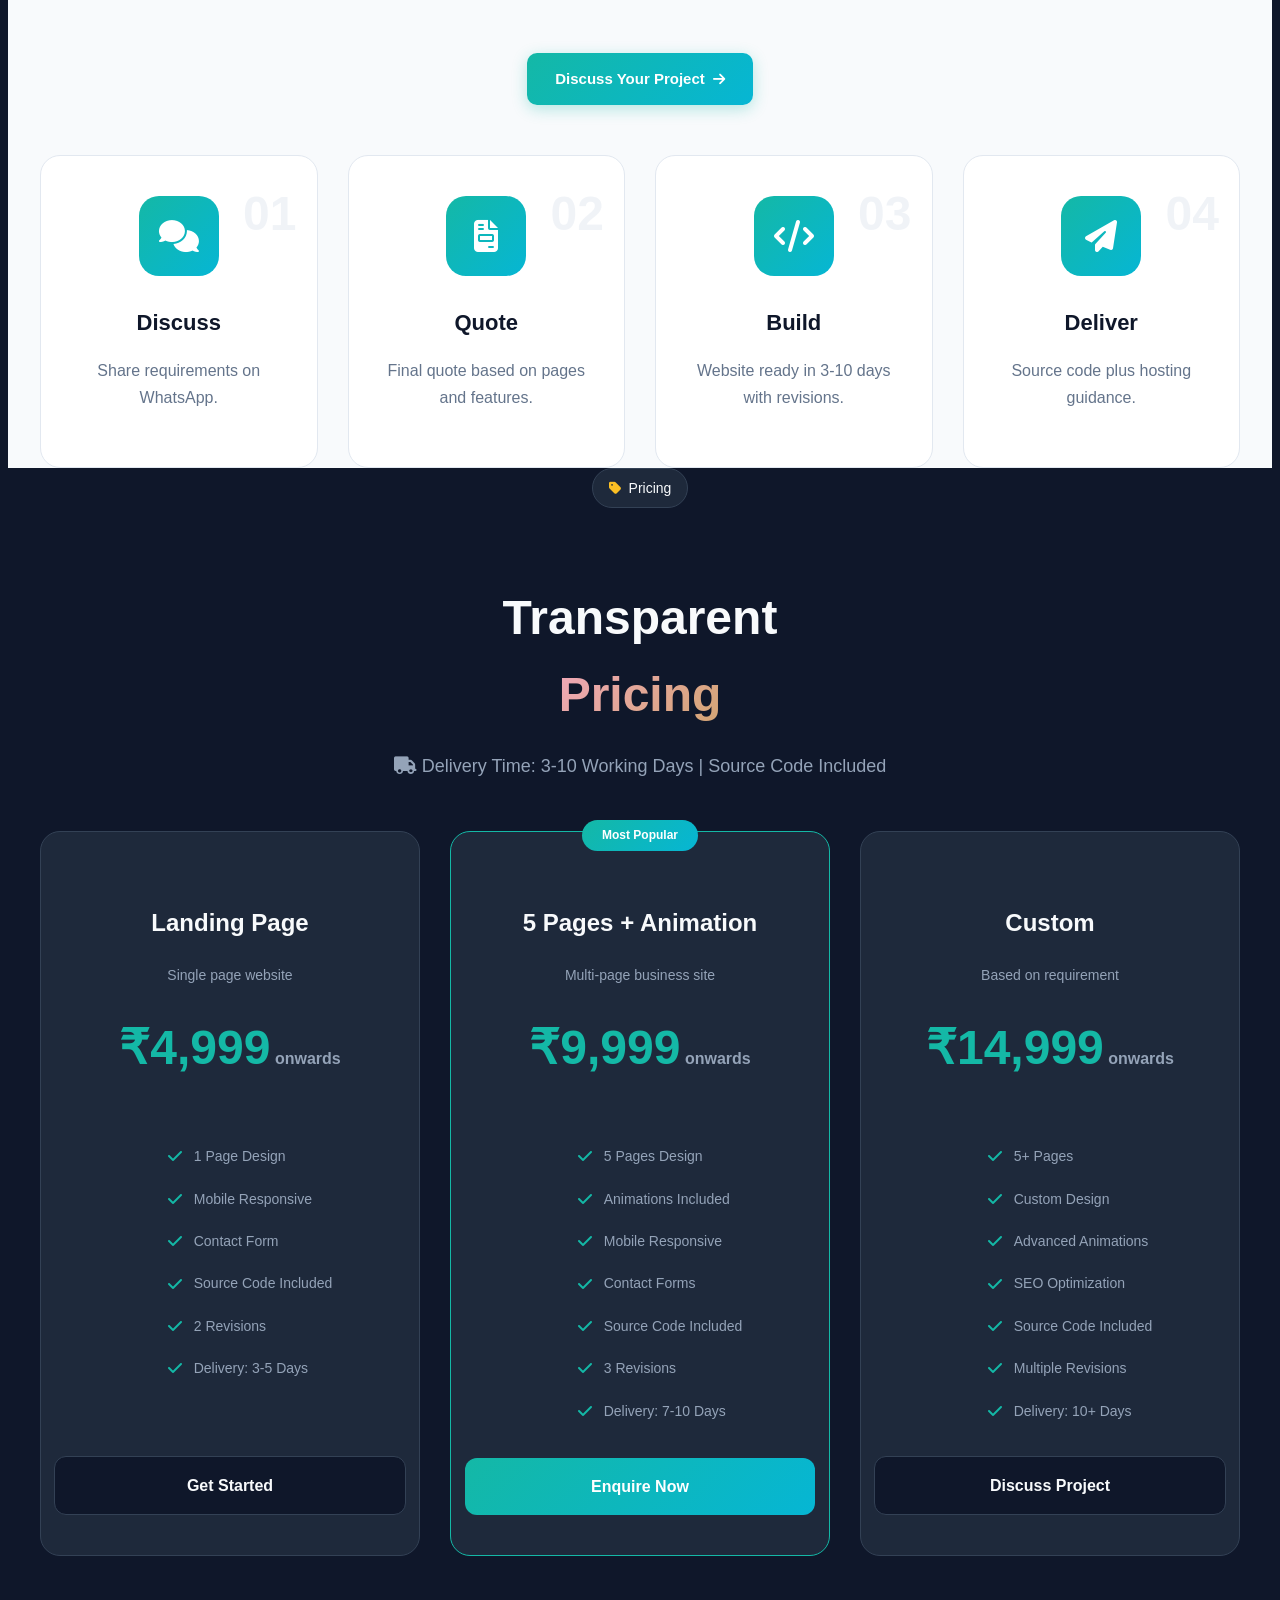
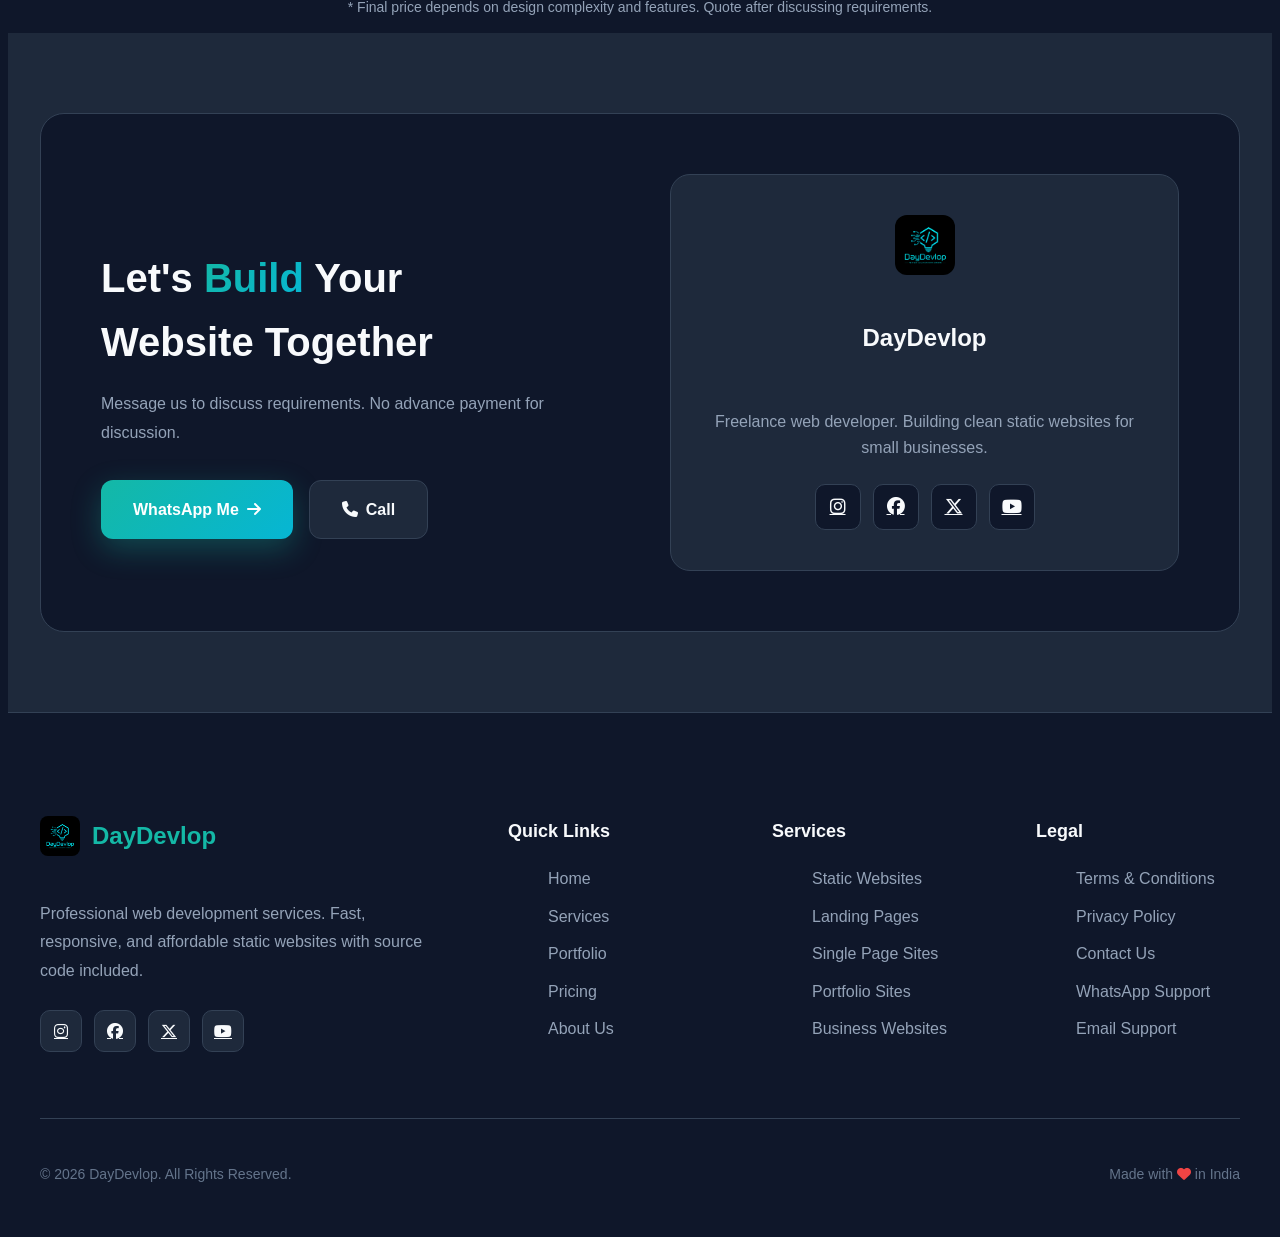
==== commit 23f4781e: "Add files via upload" ====
--- a/index.html
+++ b/index.html
@@ -411,4 +411,4 @@
 
   <script src="script.js"></script>
 </body>
-                        </html>
+</html>
--- a/style.css
+++ b/style.css
@@ -1,1297 +1,1335 @@
-* {
+- {
+  box-sizing: border-box;
+  padding: 0;
   margin: 0;
-  padding: 0;
-  box-sizing: border-box;
 }
 
 :root {
-  --primary: #06b6d4;
-  --primary-dark: #0891b2;
-  --secondary: #10b981;
-  --accent: #3b82f6;
-  --brown: #a16207;
-  --gold: #fbbf24;
+  --primary: #14b8a6;
+  --primary-dark: #0f766e;
+  --secondary: #06b6d4;
+  --accent: #f0a8b8;
   --dark: #0f172a;
   --dark-2: #1e293b;
-  --dark-3: #020617;
-  --light: #ffffff;
-  --light-bg: #f0fdf4;
-  --gray: #475569;
+  --dark-3: #334155;
+  --light: #f8fafc;
+  --gray: #64748b;
   --gray-light: #94a3b8;
-  --border: #e2e8f0;
+}
+
+html {
+  scroll-behavior: smooth;
 }
 
 body {
-  font-family: 'Segoe UI', system-ui, sans-serif;
+  font-family: 'Poppins', sans-serif;
+  background: var(--dark);
+  color: var(--light);
+  line-height: 1.6;
+  overflow-x: hidden;
+}
+
+.container {
+  max-width: 1200px;
+  margin: 0 auto;
+  padding: 0 20px;
+}
+
+.section {
+  padding: 80px 0;
+}
+
+.section-alt {
+  background: var(--dark-2);
+}
+
+.section-head {
+  text-align: center;
+  margin-bottom: 50px;
+}
+
+.section-head h2 {
+  font-size: clamp(2rem, 5vw, 3rem);
+  font-weight: 800;
+  margin-bottom: 12px;
+}
+
+.section-head h3 {
+  font-size: clamp(2rem, 5vw, 3rem);
+  font-weight: 800;
+  margin-bottom: 12px;
+}
+
+.section-head p {
+  font-size: 18px;
+  color: var(--gray-light);
+}
+
+.gradient-text {
+  background: linear-gradient(135deg, var(--primary), var(--secondary));
+  -webkit-background-clip: text;
+  -webkit-text-fill-color: transparent;
+}
+
+.gradient-text-gold {
+  background: linear-gradient(135deg, var(--accent), #d4a574);
+  -webkit-background-clip: text;
+  -webkit-text-fill-color: transparent;
+}
+
+.badge-top {
+  display: inline-flex;
+  align-items: center;
+  gap: 8px;
+  background: var(--dark-2);
+  border: 1px solid var(--dark-3);
+  padding: 8px 16px;
+  border-radius: 50px;
+  font-size: 14px;
+  margin-bottom: 24px;
+  color: var(--light);
+}
+
+.badge-top i {
+  color: #fbbf24;
+}
+
+.header {
+  position: fixed;
+  top: 0;
+  width: 100%;
+  background: rgba(15, 23, 42, 0.95);
+  backdrop-filter: blur(10px);
+  border-bottom: 1px solid var(--dark-3);
+  z-index: 1000;
+}
+
+.header-content {
+  display: flex;
+  justify-content: space-between;
+  align-items: center;
+  padding: 18px 20px;
+}
+
+.logo {
+  display: flex;
+  gap: 10px;
+  align-items: center;
+}
+
+.logo img {
+  width: 40px;
+  height: 40px;
+  border-radius: 8px;
+}
+
+.logo h1 {
+  font-size: 24px;
+  font-weight: 800;
+  color: var(--primary);
+}
+
+.nav {
+  display: flex;
+  gap: 32px;
+}
+
+.nav a {
+  color: var(--light);
+  text-decoration: none;
+  font-weight: 500;
+  font-size: 15px;
+  transition: color 0.3s;
+}
+
+.nav a:hover, .nav http://a.active {
+  color: var(--primary);
+}
+
+.btn-primary, .btn-secondary, .btn-price, .btn-price-gradient {
+  padding: 16px 32px;
+  border-radius: 12px;
+  text-decoration: none;
+  font-weight: 600;
+  display: inline-flex;
+  align-items: center;
+  gap: 8px;
+  transition: all 0.3s;
+  border: none;
+  cursor: pointer;
+  font-size: 16px;
+}
+
+.btn-primary {
+  background: linear-gradient(135deg, var(--primary), var(--secondary));
+  color: white;
+  box-shadow: 0 10px 30px rgba(20, 184, 166, 0.3);
+}
+
+.btn-primary:hover {
+  transform: translateY(-2px);
+  box-shadow: 0 15px 40px rgba(20, 184, 166, 0.4);
+}
+
+.btn-secondary {
+  background: var(--dark-2);
+  color: var(--light);
+  border: 1px solid var(--dark-3);
+}
+
+.btn-secondary:hover {
+  background: var(--dark-3);
+}
+
+.btn-small {
+  padding: 12px 24px;
+  font-size: 14px;
+}
+
+.menu-toggle {
+  display: none;
+  background: var(--dark-2);
+  border: 1px solid var(--dark-3);
+  color: var(--light);
+  width: 44px;
+  height: 44px;
+  border-radius: 10px;
+  cursor: pointer;
+  font-size: 18px;
+}
+
+.hero {
+  padding: 120px 0 40px;
+  min-height: auto;
+  display: flex;
+  align-items: center;
+}
+
+.hero-grid {
+  display: grid;
+  grid-template-columns: 1.15fr 0.85fr;
+  gap: 40px;
+  align-items: center;
+}
+
+.hero h2 {
+  font-size: clamp(2.5rem, 6vw, 4rem);
+  font-weight: 800;
+  line-height: 1.1;
+  margin-bottom: 20px;
+}
+
+.hero p {
+  font-size: 18px;
+  color: var(--gray-light);
+  margin-bottom: 28px;
+  line-height: 1.7;
+}
+
+.hero-btns {
+  display: flex;
+  gap: 16px;
+  margin-bottom: 32px;
+  flex-wrap: wrap;
+}
+
+.stats {
+  display: flex;
+  gap: 32px;
+  margin-bottom: 24px;
+}
+
+.stat {
+  display: flex;
+  gap: 12px;
+  align-items: center;
+}
+
+.stat i {
+  font-size: 28px;
+  color: var(--primary);
+}
+
+.stat h4 {
+  font-size: 16px;
+  font-weight: 700;
+  margin-bottom: 2px;
+}
+
+.stat p {
+  font-size: 13px;
+  color: var(--gray-light);
+  margin: 0;
+}
+
+.hero-right {
+  position: relative;
+}
+
+.showcase-wrap {
+  position: relative;
+  width: 100%;
+  height: 460px;
+  max-width: 460px;
+  margin: 0 auto;
+}
+
+.laptop-img {
+  position: absolute;
+  top: 45%;
+  left: 50%;
+  transform: translate(-50%, -50%);
+  width: 100%;
+  max-width: 400px;
+  z-index: 2;
+}
+
+.float-skill {
+  position: absolute;
+  background: var(--dark-2);
+  border: 1px solid var(--primary);
+  padding: 6px 11px;
+  border-radius: 50px;
+  display: flex;
+  align-items: center;
+  gap: 5px;
+  font-size: 10px;
+  font-weight: 600;
+  box-shadow: 0 10px 30px rgba(0,0,0,0.3);
+  animation: float 3s ease-in-out infinite;
+  z-index: 3;
+  white-space: nowrap;
+}
+
+.float-skill i {
+  font-size: 12px;
+  color: var(--primary);
+}
+
+.skill-1 { top: 8%; left: 10%; animation-delay: 0s; }
+.skill-2 { top: 16%; right: 12%; animation-delay: 0.5s; }
+.skill-3 { top: 36%; left: 6%; animation-delay: 1s; }
+.skill-4 { top: 44%; right: 10%; animation-delay: 1.5s; }
+.skill-5 { bottom: 32%; left: 12%; animation-delay: 2s; }
+.skill-6 { bottom: 26%; right: 12%; animation-delay: 2.5s; }
+.skill-7 { bottom: 12%; left: 20%; animation-delay: 3s; }
+.skill-8 { top: 26%; right: 42%; animation-delay: 3.5s; }
+
+@keyframes float {
+  0%, 100% { transform: translateY(0); }
+  50% { transform: translateY(-8px); }
+}
+
+.logo-badge {
+  position: absolute;
+  bottom: 8px;
+  left: 50%;
+  transform: translateX(-50%);
+  background: var(--dark-2);
+  border: 1px solid var(--accent);
+  padding: 8px 16px;
+  border-radius: 50px;
+  display: flex;
+  align-items: center;
+  gap: 8px;
+  font-weight: 600;
+  box-shadow: 0 10px 30px rgba(0,0,0,0.3);
+  z-index: 3;
+}
+
+.logo-badge img {
+  width: 26px;
+  height: 26px;
+  border-radius: 6px;
+}
+
+.logo-badge b {
+  display: block;
+  font-size: 11px;
+}
+
+.logo-badge p {
+  font-size: 9px;
+  color: var(--gray-light);
+  margin: 0;
+}
+
+.tech-bar {
+  margin-top: 20px;
+  text-align: left;
+}
+
+.tech-bar p {
+  color: var(--gray-light);
+  margin-bottom: 12px;
+  font-size: 12px;
+}
+
+.tech-logos {
+  display: flex;
+  justify-content: flex-start;
+  gap: 24px;
+  flex-wrap: wrap;
+}
+
+.tech-logos span {
+  display: flex;
+  align-items: center;
+  gap: 6px;
+  color: var(--gray-light);
+  font-size: 12px;
+  font-weight: 500;
+}
+
+.tech-logos i {
+  font-size: 16px;
+  color: var(--primary);
+}
+
+.services-grid {
+  display: grid;
+  grid-template-columns: repeat(auto-fit, minmax(260px, 1fr));
+  gap: 30px;
+}
+
+.service-card {
+  background: white;
+  color: var(--dark);
+  border: 1px solid #e2e8f0;
+  border-radius: 20px;
+  padding: 40px 30px;
+  transition: all 0.3s;
+}
+
+.light-section .service-card:hover {
+  transform: translateY(-8px);
+  border-color: var(--primary);
+  box-shadow: 0 20px 50px rgba(20, 184, 166, 0.2);
+}
+
+.service-icon {
+  width: 60px;
+  height: 60px;
+  background: linear-gradient(135deg, var(--primary), var(--secondary));
+  border-radius: 16px;
+  display: flex;
+  align-items: center;
+  justify-content: center;
+  font-size: 28px;
+  margin-bottom: 24px;
+  color: white;
+}
+
+.service-card h4 {
+  font-size: 22px;
+  margin-bottom: 12px;
+  color: var(--dark);
+}
+
+.service-card p {
+  color: var(--gray);
+  margin-bottom: 20px;
+  line-height: 1.7;
+}
+
+.service-card a {
+  color: var(--primary);
+  text-decoration: none;
+  font-weight: 600;
+  display: inline-flex;
+  align-items: center;
+  gap: 6px;
+}
+
+.light-section {
   background: var(--light);
   color: var(--dark);
-  line-height: 1.6;
-  overflow-x: hidden;
-}
-
-.container {
-  max-width: 1280px;
-  margin: 0 auto;
-  padding: 0 16px;
-}
-
-/* Header */
+}
+
+.light-section .section-head h3 {
+  color: var(--dark);
+}
+
+.light-section .section-head p {
+  color: var(--gray);
+}
+
+.dark-section {
+  background: var(--dark-2);
+}
+
+.portfolio-grid {
+  display: grid;
+  grid-template-columns: repeat(auto-fill, minmax(320px, 1fr));
+  gap: 30px;
+}
+
+.portfolio-card {
+  background: var(--dark);
+  border: 1px solid var(--dark-3);
+  border-radius: 20px;
+  overflow: hidden;
+  transition: all 0.3s;
+}
+
+.portfolio-card:hover {
+  transform: translateY(-8px);
+  box-shadow: 0 20px 50px rgba(0,0,0,0.4);
+}
+
+.portfolio-img-wrap {
+  position: relative;
+  height: 240px;
+  overflow: hidden;
+}
+
+.portfolio-img {
+  width: 100%;
+  height: 100%;
+  object-fit: cover;
+  transition: transform 0.5s;
+}
+
+.portfolio-card:hover .portfolio-img {
+  transform: scale(1.1);
+}
+
+.live-badge {
+  position: absolute;
+  top: 16px;
+  right: 16px;
+  background: var(--primary);
+  color: white;
+  padding: 6px 14px;
+  border-radius: 50px;
+  font-size: 12px;
+  font-weight: 700;
+}
+
+.portfolio-overlay {
+  position: absolute;
+  inset: 0;
+  background: rgba(15, 23, 42, 0.9);
+  display: flex;
+  align-items: center;
+  justify-content: center;
+  opacity: 0;
+  transition: opacity 0.3s;
+}
+
+.portfolio-card:hover .portfolio-overlay {
+  opacity: 1;
+}
+
+.portfolio-body {
+  padding: 24px;
+}
+
+.portfolio-body h4 {
+  font-size: 20px;
+  margin-bottom: 8px;
+}
+
+.portfolio-body p {
+  color: var(--gray-light);
+  font-size: 14px;
+  margin-bottom: 20px;
+}
+
+.portfolio-bottom {
+  display: flex;
+  justify-content: space-between;
+  align-items: center;
+}
+
+.process-steps {
+  display: grid;
+  grid-template-columns: repeat(auto-fit, minmax(250px, 1fr));
+  gap: 30px;
+}
+
+.step {
+  text-align: center;
+  padding: 40px 30px;
+  background: white;
+  border: 1px solid #e2e8f0;
+  border-radius: 20px;
+  position: relative;
+  overflow: hidden;
+  word-wrap: break-word;
+}
+
+.step-num {
+  position: absolute;
+  top: 20px;
+  right: 20px;
+  font-size: 48px;
+  font-weight: 800;
+  color: #e2e8f0;
+  opacity: 0.5;
+}
+
+.step-icon {
+  width: 80px;
+  height: 80px;
+  background: linear-gradient(135deg, var(--primary), var(--secondary));
+  border-radius: 20px;
+  display: flex;
+  align-items: center;
+  justify-content: center;
+  font-size: 32px;
+  margin: 0 auto 20px;
+  color: white;
+}
+
+.step h4 {
+  font-size: 22px;
+  margin-bottom: 12px;
+  color: var(--dark);
+}
+
+.step p {
+  color: var(--gray);
+  line-height: 1.7;
+}
+
+.step .btn-dark {
+  background: var(--dark);
+  color: white;
+  padding: 6px 12px;
+  border-radius: 8px;
+  text-decoration: none;
+  font-weight: 600;
+  display: inline-flex;
+  align-items: center;
+  gap: 6px;
+  margin-top: 12px;
+  font-size: 12px;
+  width: auto;
+  white-space: nowrap;
+}
+
+.pricing-grid {
+  display: grid;
+  grid-template-columns: repeat(auto-fit, minmax(300px, 1fr));
+  gap: 30px;
+  align-items: stretch;
+}
+
+.price-card {
+  background: var(--dark-2);
+  border: 1px solid var(--dark-3);
+  border-radius: 20px;
+  padding: 40px 30px;
+  position: relative;
+  display: flex;
+  flex-direction: column;
+}
+
+.price-card.popular {
+  border-color: var(--primary);
+  transform: scale(1.05);
+}
+
+.popular-badge {
+  position: absolute;
+  top: -12px;
+  left: 50%;
+  transform: translateX(-50%);
+  background: linear-gradient(135deg, var(--primary), var(--secondary));
+  color: white;
+  padding: 6px 20px;
+  border-radius: 50px;
+  font-size: 12px;
+  font-weight: 700;
+}
+
+.price-card h4 {
+  font-size: 24px;
+  margin-bottom: 8px;
+}
+
+.price-sub {
+  color: var(--gray-light);
+  font-size: 14px;
+  margin-bottom: 24px;
+}
+
+.price {
+  font-size: 48px;
+  font-weight: 800;
+  margin-bottom: 32px;
+  color: var(--primary);
+}
+
+.price-card ul {
+  list-style: none;
+  margin-bottom: 24px;
+  flex-grow: 1;
+}
+
+.price-card ul li {
+  padding: 10px 0;
+  color: var(--gray-light);
+  font-size: 14px;
+  display: flex;
+  align-items: center;
+  gap: 12px;
+}
+
+.price-card ul li i {
+  color: var(--primary);
+  font-size: 16px;
+}
+
+.btn-price {
+  width: 100%;
+  background: var(--dark);
+  border: 1px solid var(--dark-3);
+  color: var(--light);
+  text-align: center;
+  justify-content: center;
+  margin-top: auto;
+}
+
+.btn-price-gradient {
+  width: 100%;
+  background: linear-gradient(135deg, var(--primary), var(--secondary));
+  color: white;
+  text-align: center;
+  justify-content: center;
+  margin-top: auto;
+}
+
+.cta {
+  padding: 80px 0;
+  background: var(--dark-2);
+}
+
+.cta-box {
+  display: grid;
+  grid-template-columns: 1fr 1fr;
+  gap: 60px;
+  align-items: center;
+  background: var(--dark);
+  border: 1px solid var(--dark-3);
+  border-radius: 24px;
+  padding: 60px;
+}
+
+.cta-left h3 {
+  font-size: clamp(2rem, 4vw, 2.5rem);
+  font-weight: 800;
+  margin-bottom: 16px;
+}
+
+.cta-left p {
+  color: var(--gray-light);
+  margin-bottom: 32px;
+  line-height: 1.8;
+}
+
+.cta-btns {
+  display: flex;
+  gap: 16px;
+  flex-wrap: wrap;
+}
+
+.contact-card {
+  background: var(--dark-2);
+  border: 1px solid var(--dark-3);
+  border-radius: 20px;
+  padding: 40px;
+  text-align: center;
+}
+
+.contact-logo {
+  display: flex;
+  flex-direction: column;
+  align-items: center;
+  gap: 12px;
+  margin-bottom: 20px;
+}
+
+.contact-logo img {
+  width: 60px;
+  height: 60px;
+  border-radius: 12px;
+}
+
+.contact-logo h4 {
+  font-size: 24px;
+  font-weight: 800;
+}
+
+.contact-card p {
+  color: var(--gray-light);
+  margin-bottom: 24px;
+}
+
+.contact-socials {
+  display: flex;
+  justify-content: center;
+  gap: 12px;
+}
+
+.contact-socials a {
+  width: 44px;
+  height: 44px;
+  background: var(--dark);
+  border: 1px solid var(--dark-3);
+  border-radius: 10px;
+  display: flex;
+  align-items: center;
+  justify-content: center;
+  color: var(--light);
+  font-size: 18px;
+  transition: all 0.3s;
+}
+
+.contact-socials a:hover {
+  background: var(--primary);
+  border-color: var(--primary);
+}
+
+.footer {
+  background: var(--dark);
+  border-top: 1px solid var(--dark-3);
+  padding: 80px 0 30px;
+}
+
+.footer-grid {
+  display: grid;
+  grid-template-columns: 2fr 1fr 1fr 1fr;
+  gap: 60px;
+  margin-bottom: 60px;
+}
+
+.footer-logo {
+  display: flex;
+  gap: 12px;
+  align-items: center;
+  margin-bottom: 20px;
+}
+
+.footer-logo img {
+  width: 40px;
+  height: 40px;
+  border-radius: 8px;
+}
+
+.footer-logo h3 {
+  font-size: 24px;
+  font-weight: 800;
+  color: var(--primary);
+}
+
+.footer-col p {
+  color: var(--gray-light);
+  line-height: 1.8;
+  margin-bottom: 24px;
+}
+
+.footer-socials {
+  display: flex;
+  gap: 12px;
+}
+
+.footer-socials a {
+  width: 40px;
+  height: 40px;
+  background: var(--dark-2);
+  border: 1px solid var(--dark-3);
+  border-radius: 10px;
+  display: flex;
+  align-items: center;
+  justify-content: center;
+  color: var(--light);
+  font-size: 16px;
+  transition: all 0.3s;
+}
+
+.footer-socials a:hover {
+  background: var(--primary);
+  border-color: var(--primary);
+}
+
+.footer-col h4 {
+  font-size: 18px;
+  margin-bottom: 20px;
+  color: var(--light);
+}
+
+.footer-col ul {
+  list-style: none;
+}
+
+.footer-col ul li {
+  margin-bottom: 12px;
+}
+
+.footer-col ul li a {
+  color: var(--gray-light);
+  text-decoration: none;
+  transition: color 0.3s;
+}
+
+.footer-col ul li a:hover {
+  color: var(--primary);
+}
+
+.footer-bottom {
+  display: flex;
+  justify-content: space-between;
+  align-items: center;
+  padding-top: 30px;
+  border-top: 1px solid var(--dark-3);
+  color: var(--gray);
+  font-size: 14px;
+}
+
+.whatsapp-float {
+  position: fixed;
+  bottom: 30px;
+  right: 30px;
+  width: 60px;
+  height: 60px;
+  background: #25D366;
+  border-radius: 50%;
+  display: flex;
+  align-items: center;
+  justify-content: center;
+  font-size: 32px;
+  color: white;
+  box-shadow: 0 10px 30px rgba(37, 211, 102, 0.4);
+  z-index: 999;
+  transition: all 0.3s;
+  text-decoration: none;
+}
+
+.whatsapp-float:hover {
+  transform: scale(1.1);
+}
+
+.modal {
+  position: fixed;
+  inset: 0;
+  background: rgba(0, 0, 0, 0.9);
+  display: flex;
+  align-items: center;
+  justify-content: center;
+  z-index: 2000;
+  opacity: 0;
+  pointer-events: none;
+  transition: opacity 0.3s;
+  padding: 20px;
+}
+
+.modal.active {
+  opacity: 1;
+  pointer-events: all;
+}
+
+.modal-content {
+  background: var(--dark-2);
+  border-radius: 20px;
+  max-width: 800px;
+  width: 100%;
+  max-height: 90vh;
+  overflow-y: auto;
+  position: relative;
+}
+
+.modal-close {
+  position: absolute;
+  top: 20px;
+  right: 20px;
+  width: 40px;
+  height: 40px;
+  background: var(--dark);
+  border: none;
+  border-radius: 50%;
+  color: var(--light);
+  font-size: 24px;
+  cursor: pointer;
+  z-index: 10;
+}
+
+.modal-content img {
+  width: 100%;
+  height: 400px;
+  object-fit: cover;
+  border-radius: 20px 20px 0 0;
+}
+
+.modal-info {
+  padding: 30px;
+  display: flex;
+  justify-content: space-between;
+  align-items: center;
+  gap: 30px;
+}
+
+.modal-info h3 {
+  font-size: 24px;
+  margin-bottom: 8px;
+}
+
+.modal-info p {
+  color: var(--gray-light);
+}
+
+.modal-price {
+  text-align: right;
+}
+
+@media (max-width: 968px) {
+  .hero-grid, .cta-box, .footer-grid {
+    grid-template-columns: 1fr;
+  }
+  
+  .hero-grid {
+    gap: 30px;
+  }
+  
+  .hero-right {
+    order: 2;
+  }
+  
+  .hero-left {
+    order: 1;
+  }
+  
+  .showcase-wrap {
+    height: 420px;
+    max-width: 380px;
+  }
+  
+  .laptop-img {
+    width: 100%;
+    max-width: 360px;
+  }
+  
+  .nav {
+    position: fixed;
+    top: 82px;
+    left: 0;
+    width: 100%;
+    background: var(--dark);
+    flex-direction: column;
+    padding: 20px;
+    gap: 0;
+    transform: translateY(-120%);
+    transition: transform 0.3s;
+    border-bottom: 1px solid var(--dark-3);
+  }
+  
+  .nav.active {
+    transform: translateY(0);
+  }
+  
+  .nav a {
+    padding: 14px 0;
+    border-bottom: 1px solid var(--dark-3);
+  }
+  
+  .menu-toggle {
+    display: block;
+  }
+  
+  .btn-small {
+    display: none;
+  }
+  
+  .stats {
+    flex-direction: column;
+    gap: 16px;
+  }
+  
+  .float-skill {
+    font-size: 9px;
+    padding: 5px 9px;
+  }
+  
+  .price-card.popular {
+    transform: scale(1);
+  }
+  
+  .skill-1 { top: 8%; left: 4%; }
+  .skill-2 { top: 16%; right: 4%; }
+  .skill-3 { top: 36%; left: 2%; }
+  .skill-4 { top: 44%; right: 4%; }
+  .skill-5 { bottom: 30%; left: 6%; }
+  .skill-6 { bottom: 24%; right: 6%; }
+  .skill-7 { bottom: 10%; left: 16%; }
+  .skill-8 { top: 26%; right: 40%; }
+  
+  .tech-bar {
+    margin-top: 16px;
+  }
+
+  .cta-box {
+    grid-template-columns: 1fr;
+    gap: 30px;
+    padding: 30px 20px;
+  }
+  
+  .contact-card {
+    padding: 30px 20px;
+  }
+}
+
+@media (max-width: 768px) {
+  .process-steps {
+    grid-template-columns: repeat(2, 1fr);
+    gap: 16px;
+  }
+  
+  .step {
+    padding: 24px 16px;
+  }
+  
+  .step-icon {
+    width: 56px;
+    height: 56px;
+    font-size: 24px;
+  }
+  
+  .step-num {
+    font-size: 32px;
+    top: 8px;
+    right: 8px;
+  }
+}
+
+@media (max-width: 640px) {
+  .section {
+    padding: 50px 0;
+  }
+  
+  .hero {
+    padding: 110px 0 30px;
+  }
+  
+  .hero-grid {
+    gap: 20px;
+  }
+  
+  .showcase-wrap {
+    height: 380px;
+    max-width: 340px;
+  }
+  
+  .laptop-img {
+    max-width: 300px;
+  }
+  
+  .float-skill {
+    font-size: 8px;
+    padding: 4px 8px;
+  }
+  
+  .logo-badge {
+    padding: 6px 12px;
+    bottom: 0px;
+  }
+  
+  .logo-badge img {
+    width: 22px;
+    height: 22px;
+  }
+  
+  .logo-badge b {
+    font-size: 10px;
+  }
+  
+  .logo-badge p {
+    font-size: 8px;
+  }
+  
+  .modal-info {
+    flex-direction: column;
+    text-align: center;
+  }
+  
+  .modal-price {
+    text-align: center;
+  }
+  
+  .stats {
+    gap: 14px;
+  }
+  
+  .stat i {
+    font-size: 22px;
+  }
+  
+  .tech-bar {
+    margin-top: 10px;
+  }
+
+  .cta {
+    padding: 50px 0;
+  }
+  
+  .cta-box {
+    padding: 24px 16px;
+    gap: 24px;
+  }
+}
+
+@media (max-width: 480px) {
+  .process-steps {
+    grid-template-columns: 1fr;
+  }
+  
+  .step .btn-dark {
+    padding: 5px 10px;
+    font-size: 11px;
+  }
+} 
+
+.price-card {
+  align-items: center;
+}
+
+.btn-price, .btn-price-gradient {
+  width: 90%;
+}
+
+/* 1. All Buttons Hover */
+.btn-primary:hover, 
+.btn-secondary:hover, 
+.btn-dark:hover,
+.btn-price:hover, 
+.btn-price-gradient:hover {
+  transform: translateY(-3px);
+  box-shadow: 0 15px 35px rgba(20, 184, 166, 0.4);
+  transition: all 0.3s ease;
+}
+
+/* 2. Service Cards Hover */
+.service-card:hover {
+  transform: translateY(-10px);
+  box-shadow: 0 25px 50px rgba(0,0,0,0.15);
+  border-color: var(--primary);
+}
+
+.service-card:hover .service-icon {
+  transform: scale(1.1) rotate(5deg);
+}
+
+/* 3. Portfolio Cards Hover */
+.portfolio-card:hover {
+  transform: translateY(-8px);
+  box-shadow: 0 20px 50px rgba(0,0,0,0.4);
+}
+
+.portfolio-card:hover .portfolio-img {
+  transform: scale(1.1);
+}
+
+/* 4. Process Steps Hover */
+.step:hover {
+  transform: translateY(-8px);
+  box-shadow: 0 20px 40px rgba(0,0,0,0.1);
+  border-color: var(--primary);
+}
+
+/* Technologies Floating Animation */
+.tech-bar {
+  margin-top: 50px;
+}
+
+.tech-logos span {
+  display: inline-flex;
+  align-items: center;
+  gap: 8px;
+  animation: floatTech 3s ease-in-out infinite;
+}
+
+/* every part in different timing  */
+.tech-logos span:nth-child(1) { animation-delay: 0s; }
+.tech-logos span:nth-child(2) { animation-delay: 0.4s; }
+.tech-logos span:nth-child(3) { animation-delay: 0.8s; }
+.tech-logos span:nth-child(4) { animation-delay: 1.2s; }
+.tech-logos span:nth-child(5) { animation-delay: 1.6s; }
+
+@keyframes floatTech {
+  0%, 100% { 
+    transform: translateY(0px);
+  }
+  50% { 
+    transform: translateY(-15px);
+  }
+}
+
+/* Hover glow */
+.tech-logos span:hover {
+  animation-play-state: paused;
+  color: var(--primary);
+  transform: translateY(-5px) scale(1.1);
+}
+
+/* Header Hide On Scroll */
 .header {
   position: fixed;
   top: 0;
   left: 0;
   width: 100%;
   z-index: 1000;
-  background: rgba(255, 255, 255, 0.98);
-  backdrop-filter: blur(12px);
-  border-bottom: 1px solid var(--border);
-  box-shadow: 0 1px 3px rgba(0,0,0,0.05);
-}
-
-.header-content {
-  display: flex;
-  justify-content: space-between;
-  align-items: center;
-  padding: 12px 0;
-  gap: 10px;
-}
-
-.logo {
-  display: flex;
-  align-items: center;
-  gap: 10px;
-  flex-shrink: 0;
-}
-
-.logo img {
-  width: 36px;
-  height: 36px;
-  object-fit: contain;
-}
-
-.logo h1 {
-  font-size: 20px;
-  font-weight: 800;
-  color: var(--dark);
-  letter-spacing: -0.5px;
-}
-
-.nav {
-  display: flex;
-  gap: 24px;
-  align-items: center;
-}
-
-.nav a {
-  color: var(--gray);
+  transition: transform 0.3s ease-in-out;
+}
+
+.header.hide {
+  transform: translateY(-100%);
+}
+
+body {
+  padding-top: 80px; 
+}
+
+/* Process Section Button */
+.btn-process {
+  display: inline-flex;
+  align-items: center;
+  gap: 8px;
+  padding: 14px 28px;
+  margin-top: 20px;
+  background: linear-gradient(135deg, #14b8a6, #06b6d4);
+  color: #ffffff !important;
+  -webkit-text-fill-color: #ffffff !important;
+  -webkit-background-clip: border-box !important;
+  background-clip: border-box !important;
+  border-radius: 10px;
+  font-weight: 600;
+  font-size: 15px;
   text-decoration: none;
-  font-weight: 600;
+  transition: all 0.3s ease;
+  box-shadow: 0 4px 15px rgba(20, 184, 166, 0.3);
+}
+
+.btn-process:hover {
+  transform: translateY(-2px);
+  box-shadow: 0 6px 20px rgba(20, 184, 166, 0.4);
+  background: linear-gradient(135deg, #0d9488, #0891b2);
+}
+
+.btn-process i {
   font-size: 14px;
-  transition: 0.3s;
-}
-
-.nav a:hover, .nav a.active {
-  color: var(--primary);
-}
-
-.btn-primary {
-  background: linear-gradient(135deg, var(--primary), var(--accent));
-  color: #fff;
-  padding: 10px 18px;
-  border-radius: 9px;
-  text-decoration: none;
-  font-weight: 600;
-  transition: 0.3s;
-  display: inline-flex;
-  align-items: center;
-  gap: 6px;
-  border: none;
-  cursor: pointer;
-  box-shadow: 0 4px 14px rgba(6, 182, 212, 0.3);
-  font-size: 14px;
-  white-space: nowrap;
-  flex-shrink: 0;
-}
-
-.btn-small {
-  padding: 9px 16px;
-  font-size: 13px;
-}
-
-.btn-animated {
-  position: relative;
-  overflow: hidden;
-}
-
-.btn-primary:hover {
-  transform: translateY(-2px);
-  box-shadow: 0 6px 20px rgba(6, 182, 212, 0.4);
-}
-
-.btn-secondary {
-  background: #fff;
-  color: var(--primary);
-  padding: 10px 18px;
-  border-radius: 9px;
-  text-decoration: none;
-  font-weight: 600;
-  transition: 0.3s;
-  display: inline-flex;
-  align-items: center;
-  gap: 6px;
-  border: 2px solid var(--primary);
-  font-size: 14px;
-  white-space: nowrap;
-}
-
-.btn-secondary:hover {
-  background: var(--primary);
-  color: #fff;
-  transform: translateY(-2px);
-}
-
-.btn-dark {
-  background: var(--dark);
-  color: #fff;
-  padding: 11px 22px;
-  border-radius: 11px;
-  text-decoration: none;
-  font-weight: 600;
-  display: inline-flex;
-  align-items: center;
-  gap: 8px;
-}
-
-.menu-toggle {
-  display: none;
-  background: var(--primary);
-  color: #fff;
-  border: none;
-  width: 40px;
-  height: 40px;
-  border-radius: 8px;
-  font-size: 20px;
-  cursor: pointer;
-  z-index: 1001;
-}
-
-/* Hero */
-.hero {
-  padding: 120px 0 60px;
-  position: relative;
-  background: linear-gradient(180deg, #ffffff 0%, var(--light-bg) 100%);
-}
-
-.hero-grid {
-  display: grid;
-  grid-template-columns: 1fr 1fr;
-  gap: 50px;
-  align-items: center;
-}
-
-.badge-top {
-  display: inline-flex;
-  align-items: center;
-  gap: 8px;
-  background: rgba(6, 182, 212, 0.1);
-  border: 1px solid rgba(6, 182, 212, 0.3);
-  padding: 8px 16px;
-  border-radius: 50px;
-  font-size: 13px;
-  color: var(--primary-dark);
-  font-weight: 600; 
-  margin-bottom: 20px;
-}
-
-.hero-left h2 {
-  font-size: 52px;
-  font-weight: 800;
-  line-height: 1.1;
-  margin-bottom: 20px;
-  color: var(--dark);
-}
-
-.gradient-text {
-  background: linear-gradient(135deg, var(--primary), var(--secondary), var(--accent));
-  -webkit-background-clip: text;
-  -webkit-text-fill-color: transparent;
-  background-clip: text;
-}
-
-.hero-left p {
-  font-size: 18px;
-  color: var(--gray);
-  margin-bottom: 30px;
-  line-height: 1.7;
-}
-
-.hero-btns {
-  display: flex;
-  gap: 15px;
-  margin-bottom: 40px;
-  flex-wrap: wrap;
-}
-
-.stats {
-  display: flex;
-  gap: 30px;
-  flex-wrap: wrap;
-}
-
-.stat {
-  display: flex;
-  gap: 12px;
-  align-items: center;
-}
-
-.stat i {
-  font-size: 28px;
-  color: var(--primary);
-}
-
-.stat h4 {
-  font-size: 16px;
-  margin-bottom: 2px;
-  color: var(--dark);
-}
-
-.stat p {
-  font-size: 13px;
-  color: var(--gray);
-  margin: 0;
-}
-
-/* Hero Right */
-.showcase-wrap {
-  position: relative;
-  text-align: center;
-}
-
-.laptop-img {
-  width: 100%;
-  max-width: 500px;
-  animation: float 6s ease-in-out infinite;
-}
-
-@keyframes float {
-  0%, 100% { transform: translateY(0px); }
-  50% { transform: translateY(-20px); }
-}
-
-.float-skill {
-  position: absolute;
-  background: #fff;
-  padding: 8px 14px;
-  border-radius: 10px;
-  box-shadow: 0 4px 15px rgba(0,0,0,0.1);
-  display: flex;
-  align-items: center;
-  gap: 8px;
-  font-size: 13px;
-  font-weight: 600;
-  color: var(--dark);
-  animation: floatSkill 3s ease-in-out infinite;
-}
-
-.float-skill i {
-  font-size: 18px;
-  color: var(--primary);
-}
-
-@keyframes floatSkill {
-  0%, 100% { transform: translateY(0px); }
-  50% { transform: translateY(-10px); }
-}
-
-.skill-1 { top: 5%; left: 0%; animation-delay: 0s; }
-.skill-2 { top: 15%; right: -5%; animation-delay: 0.5s; }
-.skill-3 { top: 40%; left: -8%; animation-delay: 1s; }
-.skill-4 { top: 45%; right: -10%; animation-delay: 1.5s; }
-.skill-5 { bottom: 30%; left: 5%; animation-delay: 2s; }
-.skill-6 { bottom: 20%; right: 0%; animation-delay: 2.5s; }
-.skill-7 { bottom: 5%; left: 15%; animation-delay: 3s; }
-.skill-8 { top: 25%; left: 50%; animation-delay: 3.5s; }
-
-.logo-badge {
-  position: absolute;
-  bottom: -10%;
-  right: 10%;
-  background: #fff;
-  padding: 12px 18px;
-  border-radius: 12px;
-  box-shadow: 0 8px 25px rgba(0,0,0,0.15);
-  display: flex;
-  align-items: center;
-  gap: 10px;
-}
-
-.logo-badge img {
-  width: 40px;
-  height: 40px;
-}
-
-.logo-badge b {
-  display: block;
-  font-size: 14px;
-  color: var(--dark);
-}
-
-.logo-badge p {
-  font-size: 12px;
-  color: var(--gray);
-  margin: 0;
-}
-
-.tech-bar {
-  margin-top: 60px;
-  padding-top: 30px;
-  border-top: 1px solid var(--border);
-  text-align: center;
-}
-
-.tech-bar p {
-  font-size: 14px;
-  color: var(--gray);
-  margin-bottom: 15px;
-  font-weight: 600;
-}
-
-.tech-logos {
-  display: flex;
-  justify-content: center;
-  gap: 25px;
-  flex-wrap: wrap;
-}
-
-.tech-logos span {
-  display: flex;
-  align-items: center;
-  gap: 8px;
-  font-size: 14px;
-  color: var(--gray);
-  font-weight: 600;
-}
-
-.tech-logos i {
-  font-size: 20px;
-  color: var(--primary);
-}
-
-/* Sections */
-.services {
-  padding: 80px 0;
-}
-
-.light-section {
-  background: var(--light-bg);
-}
-
-.dark-section {
-  background: var(--dark);
-  color: #fff;
-}
-
-.section-head {
-  text-align: center;
-  margin-bottom: 50px;
-}
-
-.section-head h3 {
-  font-size: 42px;
-  font-weight: 800;
-  line-height: 1.2;
-  margin: 15px 0;
-}
-
-.dark-section .section-head h3 {
-  color: #fff;
-}
-
-.section-head p {
-  font-size: 16px;
-  color: var(--gray);
-  margin-top: 15px;
-}
-
-.dark-section .section-head p {
-  color: var(--gray-light);
-}
-
-.services-grid {
-  display: grid;
-  grid-template-columns: repeat(auto-fit, minmax(270px, 1fr));
-  gap: 30px;
-}
-
-.service-card {
-  background: #fff;
-  padding: 35px 30px;
-  border-radius: 16px;
-  border: 1px solid var(--border);
-  transition: 0.3s;
-}
-
-.service-card:hover {
-  transform: translateY(-8px);
-  box-shadow: 0 15px 40px rgba(6, 182, 212, 0.15);
-  border-color: var(--primary);
-}
-
-.service-icon {
-  width: 60px;
-  height: 60px;
-  background: linear-gradient(135deg, rgba(6, 182, 212, 0.1), rgba(16, 185, 129, 0.1));
-  border-radius: 14px;
-  display: flex;
-  align-items: center;
-  justify-content: center;
-  font-size: 28px;
-  color: var(--primary);
-  margin-bottom: 20px;
-}
-
-.service-card h4 {
-  font-size: 20px;
-  margin-bottom: 12px;
-  color: var(--dark);
-}
-
-.service-card p {
-  color: var(--gray);
-  margin-bottom: 20px;
-  line-height: 1.7;
-}
-
-.service-card a {
-  color: var(--primary);
-  text-decoration: none;
-  font-weight: 600;
-  display: inline-flex;
-  align-items: center;
-  gap: 6px;
-}
-
-/* Portfolio */
-.portfolio {
-  padding: 80px 0;
-}
-
-.portfolio-grid {
-  display: grid;
-  grid-template-columns: repeat(auto-fit, minmax(320px, 1fr));
-  gap: 30px;
-}
-
-.portfolio-card {
-  background: var(--dark-2);
-  border-radius: 16px;
-  overflow: hidden;
-  border: 1px solid rgba(255,255,255,0.1);
-  transition: transform 0.3s;
-}
-
-.portfolio-card:hover {
-  transform: translateY(-8px);
-}
-
-.portfolio-img-wrap {
-  position: relative;
-  overflow: hidden;
-  height: 240px;
-}
-
-.portfolio-img {
-  width: 100%;
-  height: 100%;
-  object-fit: cover;
-  transition: transform 0.5s;
-}
-
-.portfolio-card:hover .portfolio-img {
-  transform: scale(1.1);
-}
-
-.live-badge {
-  position: absolute;
-  top: 15px;
-  right: 15px;
-  background: var(--primary);
-  color: #fff;
-  padding: 6px 14px;
-  border-radius: 20px;
-  font-size: 12px;
-  font-weight: 700;
-  z-index: 2;
-}
-
-.portfolio-overlay {
-  position: absolute;
-  inset: 0;
-  background: rgba(0,0,0,0.75);
-  display: flex;
-  align-items: center;
-  justify-content: center;
-  opacity: 0;
-  transition: opacity 0.3s;
-}
-
-.portfolio-card:hover .portfolio-overlay {
-  opacity: 1;
-}
-
-.portfolio-body {
-  padding: 24px;
-}
-
-.portfolio-body h4 {
-  font-size: 20px;
-  margin-bottom: 8px;
-  color: #fff;
-}
-
-.portfolio-body p {
-  color: var(--gray-light);
-  font-size: 14px;
-  margin-bottom: 18px;
-}
-
-.portfolio-bottom {
-  display: flex;
-  justify-content: space-between;
-  align-items: center;
-  gap: 10px;
-}
-
-/* Process */
-.process {
-  padding: 80px 0;
-}
-
-.process-steps {
-  display: grid;
-  grid-template-columns: repeat(auto-fit, minmax(250px, 1fr));
-  gap: 30px;
-  margin-top: 50px;
-}
-
-.step {
-  background: #fff;
-  padding: 35px 25px;
-  border-radius: 16px;
-  border: 1px solid var(--border);
-  text-align: center;
-  position: relative;
-  transition: 0.3s;
-}
-
-.step:hover {
-  transform: translateY(-8px);
-  box-shadow: 0 15px 40px rgba(6, 182, 212, 0.15);
-}
-
-.step-icon {
-  width: 70px;
-  height: 70px;
-  background: linear-gradient(135deg, var(--primary), var(--accent));
-  border-radius: 16px;
-  display: flex;
-  align-items: center;
-  justify-content: center;
-  font-size: 32px;
-  color: #fff;
-  margin: 0 auto 20px;
-}
-
-.step-num {
-  position: absolute;
-  top: 15px;
-  right: 15px;
-  font-size: 48px;
-  font-weight: 800;
-  color: rgba(6, 182, 212, 0.1);
-}
-
-.step h4 {
-  font-size: 20px;
-  margin-bottom: 10px;
-  color: var(--dark);
-}
-
-.step p {
-  color: var(--gray);
-  font-size: 15px;
-}
-
-/* Pricing */
-.pricing {
-  padding: 80px 0;
-  background: var(--dark-3);
-}
-
-.gradient-text-gold {
-  background: linear-gradient(135deg, var(--gold), #f59e0b);
-  -webkit-background-clip: text;
-  -webkit-text-fill-color: transparent;
-  background-clip: text;
-}
-
-.pricing-grid {
-  display: grid;
-  grid-template-columns: repeat(auto-fit, minmax(320px, 1fr));
-  gap: 30px;
-  margin-top: 50px;
-}
-
-.price-card {
-  background: var(--dark-2);
-  padding: 40px 30px;
-  border-radius: 20px;
-  border: 1px solid rgba(255,255,255,0.1);
-  position: relative;
-  transition: 0.3s;
-}
-
-.price-card:hover {
-  transform: translateY(-10px);
-  border-color: var(--primary);
-}
-
-.price-card.popular {
-  border: 2px solid var(--gold);
-  transform: scale(1.05);
-}
-
-.popular-badge {
-  position: absolute;
-  top: -12px;
-  left: 50%;
-  transform: translateX(-50%);
-  background: linear-gradient(135deg, var(--gold), #f59e0b);
-  color: var(--dark);
-  padding: 6px 20px;
-  border-radius: 20px;
-  font-size: 12px;
-  font-weight: 700;
-}
-
-.price-card h4 {
-  font-size: 24px;
-  margin-bottom: 8px;
-  color: #fff;
-}
-
-.price-sub {
-  color: var(--gray-light);
-  font-size: 14px;
-  margin-bottom: 25px;
-}
-
-.price {
-  font-size: 48px;
-  font-weight: 800;
-  color: #fff;
-  margin-bottom: 30px;
-}
-
-.price-card ul {
-  list-style: none;
-  margin-bottom: 30px;
-}
-
-.price-card ul li {
-  padding: 12px 0;
-  color: var(--gray-light);
-  display: flex;
-  align-items: center;
-  gap: 12px;
-  border-bottom: 1px solid rgba(255,255,255,0.05);
-}
-
-.price-card ul li i {
-  color: var(--secondary);
-  font-size: 16px;
-}
-
-.btn-price {
-  background: transparent;
-  color: var(--primary);
-  border: 2px solid var(--primary);
-  padding: 12px;
-  border-radius: 10px;
-  text-decoration: none;
-  font-weight: 600;
-  display: block;
-  text-align: center;
-  transition: 0.3s;
-}
-
-.btn-price:hover {
-  background: var(--primary);
-  color: #fff;
-}
-
-.btn-price-gradient {
-  background: linear-gradient(135deg, var(--gold), #f59e0b);
-  color: var(--dark);
-  padding: 12px;
-  border-radius: 10px;
-  text-decoration: none;
-  font-weight: 700;
-  display: block;
-  text-align: center;
-  transition: 0.3s;
-}
-
-/* CTA */
-.cta {
-  padding: 80px 0;
-  background: var(--light-bg);
-}
-
-.cta-box {
-  background: linear-gradient(135deg, var(--dark), var(--dark-2));
-  border-radius: 24px;
-  padding: 60px 50px;
-  display: grid;
-  grid-template-columns: 1.2fr 1fr;
-  gap: 50px;
-  align-items: center;
-}
-
-.cta-left h3 {
-  font-size: 42px;
-  font-weight: 800;
-  color: #fff;
-  margin-bottom: 15px;
-  line-height: 1.2;
-}
-
-.cta-left p {
-  color: var(--gray-light);
-  font-size: 16px;
-  margin-bottom: 30px;
-}
-
-.cta-btns {
-  display: flex;
-  gap: 15px;
-  flex-wrap: wrap;
-}
-
-.contact-card {
-  background: rgba(255,255,255,0.05);
-  backdrop-filter: blur(10px);
-  padding: 30px;
-  border-radius: 16px;
-  border: 1px solid rgba(255,255,255,0.1);
-}
-
-.contact-logo {
-  display: flex;
-  align-items: center;
-  gap: 12px;
-  margin-bottom: 15px;
-}
-
-.contact-logo img {
-  width: 45px;
-  height: 45px;
-}
-
-.contact-logo h4 {
-  color: #fff;
-  font-size: 20px;
-}
-
-.contact-card p {
-  color: var(--gray-light);
-  margin-bottom: 20px;
-  font-size: 14px;
-}
-
-.contact-socials {
-  display: flex;
-  gap: 12px;
-}
-
-.contact-socials a {
-  width: 40px;
-  height: 40px;
-  background: rgba(255,255,255,0.1);
-  border-radius: 10px;
-  display: flex;
-  align-items: center;
-  justify-content: center;
-  color: #fff;
-  font-size: 18px;
-  transition: 0.3s;
-}
-
-.contact-socials a:hover {
-  background: var(--primary);
-  transform: translateY(-3px);
-}
-
-/* Footer */
-.footer {
-  background: var(--dark-3);
-  color: #fff;
-  padding: 60px 0 30px;
-}
-
-.footer-grid {
-  display: grid;
-  grid-template-columns: 2fr 1fr 1fr 1fr;
-  gap: 40px;
-  margin-bottom: 40px;
-}
-
-.footer-logo {
-  display: flex;
-  align-items: center;
-  gap: 12px;
-  margin-bottom: 20px;
-}
-
-.footer-logo img {
-  width: 40px;
-  height: 40px;
-}
-
-.footer-logo h3 {
-  font-size: 22px;
-}
-
-.footer-col p {
-  color: var(--gray-light);
-  margin-bottom: 20px;
-  line-height: 1.7;
-  font-size: 14px;
-}
-
-.footer-socials {
-  display: flex;
-  gap: 12px;
-}
-
-.footer-socials a {
-  width: 38px;
-  height: 38px;
-  background: rgba(255,255,255,0.05);
-  border-radius: 8px;
-  display: flex;
-  align-items: center;
-  justify-content: center;
-  color: #fff;
-  transition: 0.3s;
-}
-
-.footer-socials a:hover {
-  background: var(--primary);
-}
-
-.footer-col h4 {
-  font-size: 16px;
-  margin-bottom: 20px;
-  color: #fff;
-}
-
-.footer-col ul {
-  list-style: none;
-}
-
-.footer-col ul li {
-  margin-bottom: 12px;
-}
-
-.footer-col ul li a {
-  color: var(--gray-light);
-  text-decoration: none;
-  transition: 0.3s;
-  font-size: 14px;
-}
-
-.footer-col ul li a:hover {
-  color: var(--primary);
-  padding-left: 5px;
-}
-
-.footer-bottom {
-  padding-top: 30px;
-  border-top: 1px solid rgba(255,255,255,0.1);
-  display: flex;
-  justify-content: space-between;
-  align-items: center;
-  flex-wrap: wrap;
-  gap: 15px;
-}
-
-.footer-bottom p {
-  color: var(--gray-light);
-  font-size: 14px;
-}
-
-/* WhatsApp Float */
-.whatsapp-float {
-  position: fixed;
-  bottom: 25px;
-  right: 25px;
-  width: 60px;
-  height: 60px;
-  background: #25d366;
-  color: #fff;
-  border-radius: 50%;
-  display: flex;
-  align-items: center;
-  justify-content: center;
-  font-size: 32px;
-  box-shadow: 0 4px 20px rgba(37, 211, 102, 0.4);
-  z-index: 999;
-  transition: 0.3s;
-  animation: pulse 2s infinite;
-}
-
-@keyframes pulse {
-  0%, 100% { box-shadow: 0 4px 20px rgba(37, 211, 102, 0.4); }
-  50% { box-shadow: 0 4px 30px rgba(37, 211, 102, 0.6); }
-}
-
-.whatsapp-float:hover {
-  transform: scale(1.1);
-}
-
-/* Modal */
-.modal {
-  display: none;
-  position: fixed;
-  z-index: 9999;
-  left: 0;
-  top: 0;
-  width: 100%;
-  height: 100%;
-  background: rgba(0,0,0,0.9);
-  align-items: center;
-  justify-content: center;
-  padding: 20px;
-}
-
-.modal.active {
-  display: flex;
-}
-
-.modal-content {
-  background: var(--dark-2);
-  padding: 30px;
-  border-radius: 20px;
-  max-width: 700px;
-  width: 100%;
-  position: relative;
-  max-height: 90vh;
-  overflow-y: auto;
-}
-
-.modal-close {
-  position: absolute;
-  top: 15px;
-  right: 20px;
-  font-size: 35px;
-  color: #fff;
-  background: transparent;
-  border: none;
-  cursor: pointer;
-  line-height: 1;
-  z-index: 1;
-}
-
-.modal img {
-  width: 100%;
-  border-radius: 12px;
-  margin-bottom: 20px;
-}
-
-.modal-info {
-  display: flex;
-  justify-content: space-between;
-  align-items: flex-start;
-  gap: 20px;
-  flex-wrap: wrap;
-}
-
-.modal-info h3 {
-  color: #fff;
-  font-size: 24px;
-  margin-bottom: 8px;
-}
-
-.modal-info p {
-  color: var(--gray-light);
-  font-size: 14px;
-}
-
-.modal-price p {
-  color: #fff;
-  font-size: 28px;
-  font-weight: 800;
-  margin-bottom: 12px;
-}
-
-/* Mobile Responsive */
-@media (max-width: 992px) {
-  .menu-toggle {
-    display: block;
-  }
-  
-  .nav {
-    position: fixed;
-    top: 65px;
-    left: -100%;
-    width: 100%;
-    height: calc(100vh - 65px);
-    background: #fff;
-    flex-direction: column;
-    padding: 40px 20px;
-    gap: 0;
-    transition: left 0.3s ease;
-    border-top: 1px solid var(--border);
-    box-shadow: 0 4px 10px rgba(0,0,0,0.1);
-  }
-  
-  .nav.active {
-    left: 0;
-  }
-  
-  .nav a {
-    font-size: 18px;
-    padding: 15px 0;
-    width: 100%;
-    border-bottom: 1px solid var(--border);
-  }
-  
-  .btn-small {
-    display: none;
-  }
-  
-  .hero-grid {
-    grid-template-columns: 1fr;
-    gap: 40px;
-  }
-  
-  .hero-left h2 {
-    font-size: 38px;
-  }
-  
-  .hero-right {
-    order: -1;
-  }
-  
-  .float-skill {
-    font-size: 11px;
-    padding: 6px 10px;
-  }
-  
-  .cta-box {
-    grid-template-columns: 1fr;
-    padding: 40px 30px;
-  }
-  
-  .footer-grid {
-    grid-template-columns: 1fr 1fr;
-  }
-}
-
+  transition: transform 0.3s ease;
+}
+
+.btn-process:hover i {
+  transform: translateX(4px);
+}
+
+/* Mobile me center align */
 @media (max-width: 768px) {
-  .hero {
-    padding: 100px 0 50px;
-  }
-  
-  .hero-left h2 {
-    font-size: 32px;
-  }
-  
-  .hero-btns {
-    flex-direction: column;
-  }
-  
-  .hero-btns a {
-    width: 100%;
-    justify-content: center;
-  }
-  
-  .stats {
-    flex-direction: column;
-    gap: 20px;
-  }
-  
-  .section-head h3 {
-    font-size: 32px;
-  }
-  
-  .services-grid, .portfolio-grid, .pricing-grid {
-    grid-template-columns: 1fr;
-  }
-  
-  .price-card.popular {
-    transform: scale(1);
-  }
-  
-  .footer-grid {
-    grid-template-columns: 1fr;
-  }
-  
-  .footer-bottom {
-    flex-direction: column;
+  .section-head {
     text-align: center;
   }
-  
-  .float-skill {
-    display: none;
-  }
-  
-  .logo-badge {
-    position: static;
+  .btn-process {
     margin: 20px auto 0;
-    width: fit-content;
-  }
-}
-
-@media (max-width: 480px) {
-  .logo h1 {
-    font-size: 18px;
-  }
-  
-  .logo img {
-    width: 30px;
-    height: 30px;
-  }
-  
-  .hero-left h2 {
-    font-size: 28px;
-  }
-  
-  .cta-left h3 {
-    font-size: 28px;
-  }
-}
-
-/* About Page Styles */
-.about-grid {
-  display: grid;
-  grid-template-columns: 1.5fr 1fr;
-  gap: 50px;
-  align-items: start;
-}
-
-@media (max-width: 992px) {
-  .about-grid {
-    grid-template-columns: 1fr;
-  }
-  
-  .founder-card {
-    position: static !important;
-  }
-  
-  .mission-vision {
-    grid-template-columns: 1fr !important;
-  }
-  
-  .about-features {
-    grid-template-columns: 1fr !important;
-  }
-}
-
-/* Contact Page Responsive */
-@media (max-width: 992px) {
-  .light-section .container > div {
-    grid-template-columns: 1fr !important;
-  }
-}
-
-/* Form Input Focus */
-#contactForm input:focus,
-#contactForm select:focus,
-#contactForm textarea:focus {
-  outline: none;
-  border-color: var(--primary);
-  box-shadow: 0 0 0 3px rgba(6, 182, 212, 0.1);
-}
-
-/* ===== MOBILE FIXES ===== */
-
-/* 1. Header Logo + Text Andar Lao */
-@media (max-width: 768px) {
-  .header-content {
-    padding: 0 16px;
-  }
-  .logo {
-    gap: 8px;
-  }
-  .logo img {
-    width: 32px;
-    height: 32px;
-  }
-  .logo h1 {
-    font-size: 20px;
-  }
-}
-
-/* 2. Pricing Section Transparency Text Fix */
-.pricing .section-head .badge-top,
-.dark-section .section-head .badge-top {
-  background: rgba(6, 182, 212, 0.15);
-  color: var(--primary);
-  border: 1px solid rgba(6, 182, 212, 0.3);
-}
-
-.pricing .section-head h3,
-.dark-section .section-head h3 {
-  color: #fff;
-}
-
-.pricing .section-head p,
-.dark-section .section-head p {
-  color: rgba(255, 255, 255, 0.7);
-}
-
-/* 3. Hero Image Logo Overlap Fix - SEO Tag */
-@media (max-width: 768px) {
-  .hero-image {
-    position: relative;
-    margin-bottom: 40px;
-  }
-  .hero-image .floating-card {
-    display: none; /* Mobile pe floating badges hide kar de */
-  }
-  .hero-image img {
-    width: 100%;
-    max-width: 100%;
-    height: auto;
-  }
-}
-
-/* 4. Extra: Hero section mobile spacing */
-@media (max-width: 768px) {
-  .hero {
-    padding: 100px 0 40px !important;
-  }
-  .hero-content {
-    padding: 0 16px;
-  }
-  .whatsapp-float {
-    bottom: 80px; /* Zoom buttons se upar */
-    right: 20px;
-  }
-}
-
-/* DayDevlop Web Developer Tag Swing Animation */
-.logo-badge {
-  animation: tagSwing 3s ease-in-out infinite;
-}
-
-@keyframes tagSwing {
-  0%, 100% { transform: translateX(0px); }      /* Apni jagah */
-  25% { transform: translateX(-12px); }         /* Left jayega */
-  50% { transform: translateX(0px); }           /* Wapas beech me */
-  75% { transform: translateX(12px); }          /* Right jayega */
-  100% { transform: translateX(0px); }          /* Phir apni jagah */
-}
-
+  }
+}
